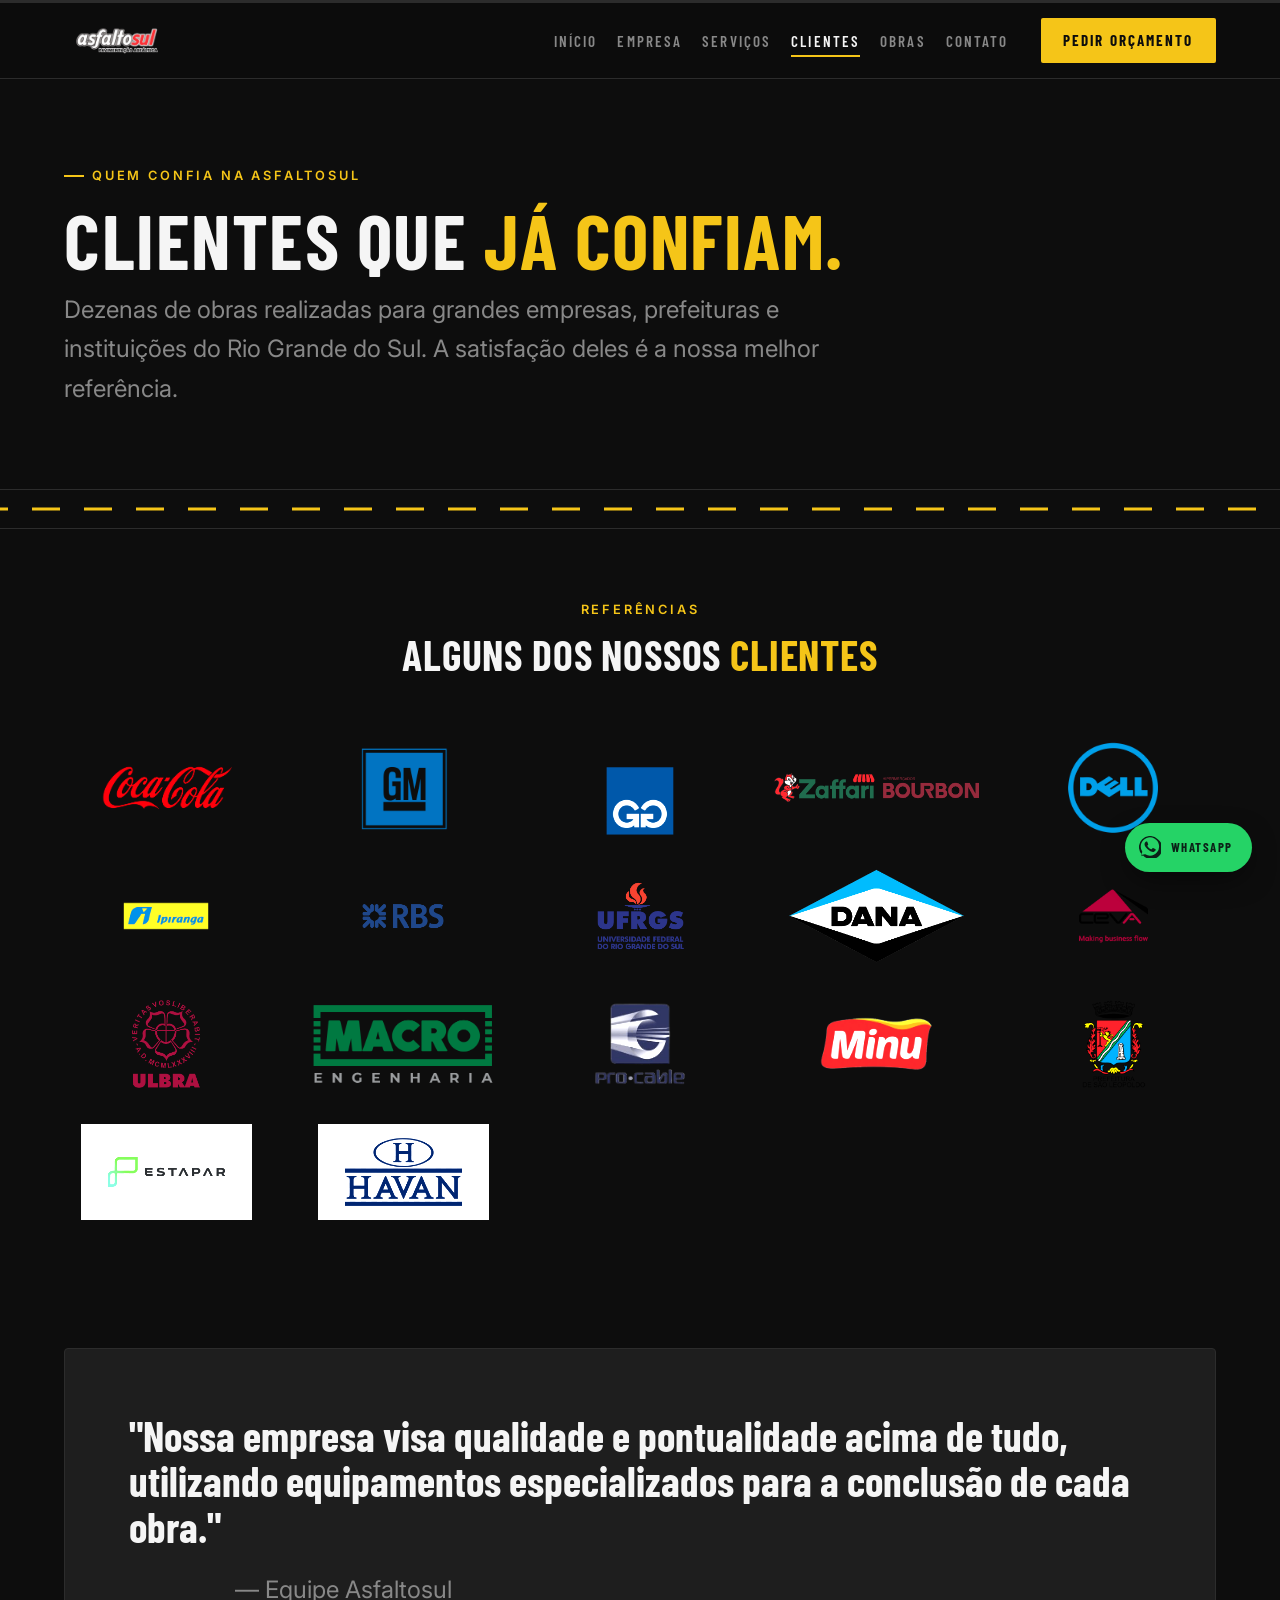
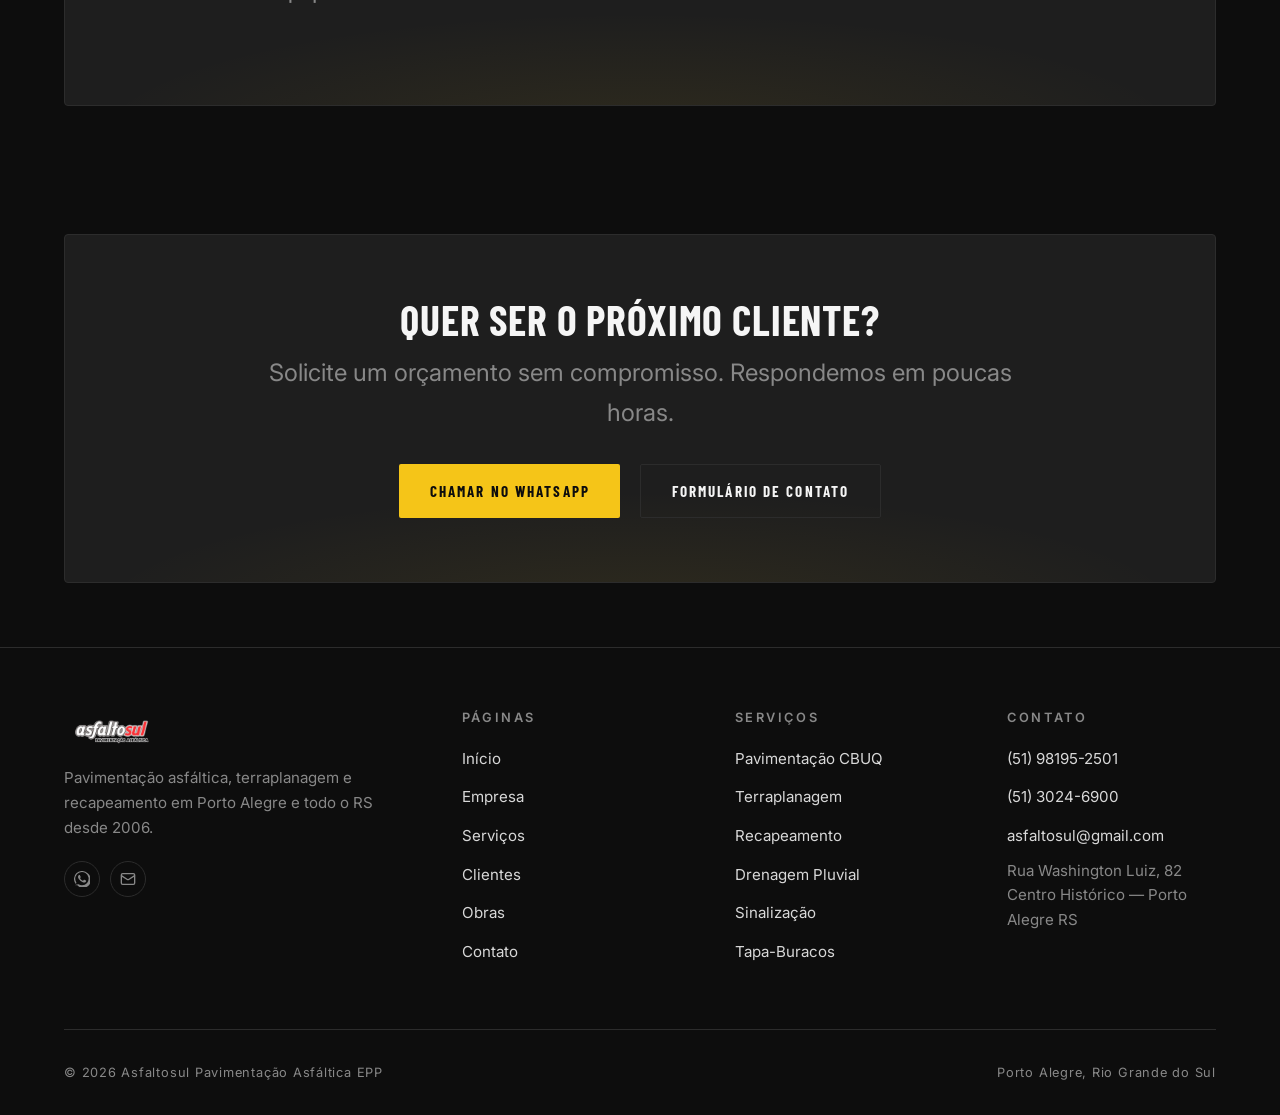
==== clientes.html @ b4f80060 "upd" ====
<!DOCTYPE html>
<html lang="pt-BR">
<head>
  <meta charset="UTF-8">
  <meta name="viewport" content="width=device-width, initial-scale=1.0">
  <meta name="description" content="Clientes da Asfaltosul: Coca-Cola, GM, Gerdau, Zaffari, Dell, UFRGS, Havan, RBS, Ipiranga e outros. Veja quem confia no nosso trabalho.">
  <title>Clientes — Asfaltosul Pavimentação Asfáltica</title>
  <link rel="icon" href="assets/img/logo.png">
  <link rel="preconnect" href="https://fonts.googleapis.com">
  <link rel="preconnect" href="https://fonts.gstatic.com" crossorigin>
  <link href="https://fonts.googleapis.com/css2?family=Barlow+Condensed:wght@600;700;800&family=Inter:wght@400;500;600&display=swap" rel="stylesheet">
  <link rel="stylesheet" href="assets/css/style.css">
</head>
<body>

<div class="progress-bar" aria-hidden="true"><div class="progress-fill"></div></div>

<header class="header">
  <div class="container">
    <a href="index.html" class="header-logo"><img src="assets/img/logo.png" alt="Asfaltosul"></a>
    <nav class="nav" id="main-nav">
      <ul class="nav-links">
        <li><a href="index.html">Início</a></li>
        <li><a href="empresa.html">Empresa</a></li>
        <li><a href="servicos.html">Serviços</a></li>
        <li><a href="clientes.html">Clientes</a></li>
        <li><a href="obras.html">Obras</a></li>
        <li><a href="contato.html">Contato</a></li>
      </ul>
      <a href="contato.html" class="btn-orcamento">Pedir orçamento</a>
    </nav>
    <button class="nav-toggle" aria-label="Abrir menu" aria-expanded="false" aria-controls="main-nav"><span></span><span></span><span></span></button>
  </div>
</header>

<main>

<section class="page-hero">
  <div class="container">
    <p class="kicker">Quem confia na Asfaltosul</p>
    <h1>Clientes que <span style="color:var(--amarelo)">já confiam.</span></h1>
    <p class="sub">Dezenas de obras realizadas para grandes empresas, prefeituras e instituições do Rio Grande do Sul. A satisfação deles é a nossa melhor referência.</p>
  </div>
</section>

<div class="road-stripe" aria-hidden="true"></div>

<section class="sec sec--sm">
  <div class="container">
    <div class="sec-head--center reveal">
      <p class="kicker" style="justify-content:center;">Referências</p>
      <h2 class="sec-titulo">Alguns dos nossos <span>clientes</span></h2>
    </div>

    <div class="clientes-grid stagger">

      <div class="cliente-card logo-hosted">
        <img src="assets/clients/coca.png" alt="Coca-Cola Femsa" loading="lazy"
             onerror="this.style.display='none'; this.nextSibling.style.display='block'">
        <span style="display:none; font-family:var(--font-titulo); font-size:var(--fs-lg); font-weight:700; color:var(--cinza);">Coca-Cola / Femsa</span>
      </div>

      <div class="cliente-card logo-hosted">
        <img src="assets/clients/gm.png" alt="General Motors" loading="lazy"
             onerror="this.style.display='none'; this.nextSibling.style.display='block'">
        <span style="display:none; font-family:var(--font-titulo); font-size:var(--fs-lg); font-weight:700; color:var(--cinza);">General Motors</span>
      </div>

      <div class="cliente-card logo-hosted">
        <img src="assets/clients/gerdau.png" alt="Gerdau" loading="lazy"
             onerror="this.style.display='none'; this.nextSibling.style.display='block'">
        <span style="display:none; font-family:var(--font-titulo); font-size:var(--fs-lg); font-weight:700; color:var(--cinza);">Gerdau</span>
      </div>

      <div class="cliente-card logo-hosted">
        <img src="assets/clients/zaffari.png" alt="Cia Zaffari" loading="lazy"
             onerror="this.style.display='none'; this.nextSibling.style.display='block'">
        <span style="display:none; font-family:var(--font-titulo); font-size:var(--fs-lg); font-weight:700; color:var(--cinza);">Cia. Zaffari</span>
      </div>

      <div class="cliente-card logo-hosted">
        <img src="assets/clients/dell.png" alt="Dell" loading="lazy"
             onerror="this.style.display='none'; this.nextSibling.style.display='block'">
        <span style="display:none; font-family:var(--font-titulo); font-size:var(--fs-lg); font-weight:700; color:var(--cinza);">Dell</span>
      </div>

      <div class="cliente-card logo-hosted">
        <img src="assets/clients/ipiranga.png" alt="Ipiranga" loading="lazy"
             onerror="this.style.display='none'; this.nextSibling.style.display='block'">
        <span style="display:none; font-family:var(--font-titulo); font-size:var(--fs-lg); font-weight:700; color:var(--cinza);">Ipiranga</span>
      </div>

      <div class="cliente-card logo-hosted">
        <img src="assets/clients/rbs.png" alt="RBS / TV Gaúcha" loading="lazy"
             onerror="this.style.display='none'; this.nextSibling.style.display='block'">
        <span style="display:none; font-family:var(--font-titulo); font-size:var(--fs-lg); font-weight:700; color:var(--cinza);">RBS / TV Gaúcha</span>
      </div>

      <div class="cliente-card logo-hosted">
        <img src="assets/clients/ufrgs.png" alt="UFRGS" loading="lazy"
             onerror="this.style.display='none'; this.nextSibling.style.display='block'">
        <span style="display:none; font-family:var(--font-titulo); font-size:var(--fs-lg); font-weight:700; color:var(--branco);">UFRGS</span>
      </div>

      <div class="cliente-card logo-hosted">
        <img src="assets/clients/dana.png" alt="Dana" loading="lazy"
             onerror="this.style.display='none'; this.nextSibling.style.display='block'">
        <span style="display:none; font-family:var(--font-titulo); font-size:var(--fs-lg); font-weight:700; color:var(--cinza);">Dana</span>
      </div>

      <div class="cliente-card logo-hosted">
        <img src="assets/clients/ceva.png" alt="Ceva GM" loading="lazy"
             onerror="this.style.display='none'; this.nextSibling.style.display='block'">
        <span style="display:none; font-family:var(--font-titulo); font-size:var(--fs-lg); font-weight:700; color:var(--cinza);">Ceva GM</span>
      </div>

      <div class="cliente-card logo-hosted">
        <img src="assets/clients/ulbra.png" alt="ULBRA" loading="lazy"
             onerror="this.style.display='none'; this.nextSibling.style.display='block'">
        <span style="display:none; font-family:var(--font-titulo); font-size:var(--fs-lg); font-weight:700; color:var(--cinza);">ULBRA</span>
      </div>

      <div class="cliente-card logo-hosted">
        <img src="assets/clients/macro.png" alt="Macro Engenharia" loading="lazy"
             onerror="this.style.display='none'; this.nextSibling.style.display='block'">
        <span style="display:none; font-family:var(--font-titulo); font-size:var(--fs-lg); font-weight:700; color:var(--cinza);">Macro Engenharia</span>
      </div>

      <div class="cliente-card logo-hosted">
        <img src="assets/clients/cable.png" alt="Procable" loading="lazy"
             onerror="this.style.display='none'; this.nextSibling.style.display='block'">
        <span style="display:none; font-family:var(--font-titulo); font-size:var(--fs-lg); font-weight:700; color:var(--cinza);">Procable</span>
      </div>

      <div class="cliente-card logo-hosted">
        <img src="assets/clients/minu.png" alt="Cia Minu" loading="lazy"
             onerror="this.style.display='none'; this.nextSibling.style.display='block'">
        <span style="display:none; font-family:var(--font-titulo); font-size:var(--fs-lg); font-weight:700; color:var(--cinza);">Cia. Minu</span>
      </div>

      <div class="cliente-card logo-hosted">
        <img src="assets/clients/sl.png" alt="Prefeitura de São Leopoldo" loading="lazy"
             onerror="this.style.display='none'; this.nextSibling.style.display='block'">
        <span style="display:none; font-family:var(--font-titulo); font-size:var(--fs-lg); font-weight:700; color:var(--cinza);">Pref. São Leopoldo</span>
      </div>

      <div class="cliente-card logo-hosted">
        <img src="assets/clients/estapar.png" alt="Estaper" loading="lazy"
             onerror="this.style.display='none'; this.nextSibling.style.display='block'">
        <span style="display:none; font-family:var(--font-titulo); font-size:var(--fs-lg); font-weight:700; color:var(--cinza);">Estaper</span>
      </div>

      <div class="cliente-card" style="border-color:rgba(245,197,24,.35);">
        <IMG src="assets/clients/havan.png" alt="Havan" loading="lazy"
             onerror="this.style.display='none'; this.nextSibling.style.display='block'">
        <span style="font-family:var(--font-titulo); font-size:var(--fs-xl); font-weight:800; color:var(--amarelo); letter-spacing:.06em;"></span>
      </div>

      <div class="cliente-card logo-hosted">
        <img src="assets/clients/nacional.png" alt="Nacional" loading="lazy"
             onerror="this.style.display='none'; this.nextSibling.style.display='block'">
        <span style="display:none; font-family:var(--font-titulo); font-size:var(--fs-lg); font-weight:700; color:var(--cinza);">Nacional</span>
      </div>

    </div>
  </div>
</section>

<section class="sec sec--sm">
  <div class="container">
    <div class="cta-banner reveal" style="text-align:left; padding:var(--gap-xl);">
      <p style="font-family:var(--font-titulo); font-size:var(--fs-xl); font-weight:700; color:var(--branco); line-height:1.1; margin-bottom:1.25rem; position:relative; z-index:1;">
        "Nossa empresa visa qualidade e pontualidade acima de tudo, utilizando equipamentos especializados para a conclusão de cada obra."
      </p>
      <p style="color:var(--cinza); position:relative; z-index:1;">— Equipe Asfaltosul</p>
    </div>
  </div>
</section>

<!-- CTA -->
<section class="sec sec--sm">
  <div class="container">
    <div class="cta-banner reveal">
      <h2>Quer ser o próximo cliente?</h2>
      <p>Solicite um orçamento sem compromisso. Respondemos em poucas horas.</p>
      <div class="btns">
        <a href="https://api.whatsapp.com/send?phone=555198195250&text=Ol%C3%A1%21+Gostaria+de+um+or%C3%A7amento." target="_blank" rel="noopener" class="btn-primary">Chamar no WhatsApp</a>
        <a href="contato.html" class="btn-ghost">Formulário de contato</a>
      </div>
    </div>
  </div>
</section>

</main>

<footer class="footer">
  <div class="container">
    <div class="footer-grid">
      <div class="footer-brand"><img src="assets/img/logo.png" alt="Asfaltosul"><p>Pavimentação asfáltica, terraplanagem e recapeamento em Porto Alegre e todo o RS desde 2006.</p><div class="footer-social"><a href="https://api.whatsapp.com/send?phone=555198195250" target="_blank" rel="noopener" aria-label="WhatsApp"><svg viewBox="0 0 24 24" fill="currentColor"><path d="M20.52 3.48A12 12 0 0 0 3.47 20.53L2 22l1.5-.5 1-.34A12 12 0 1 0 20.52 3.48zm-8.52 18a10 10 0 0 1-5.18-1.45l-.37-.22-3.84 1 1-3.73-.24-.38A10 10 0 1 1 12 21.5zm5.5-7.43c-.3-.15-1.77-.87-2.04-.97s-.47-.15-.67.15-.77.97-.94 1.17-.35.22-.65.07a8.14 8.14 0 0 1-2.39-1.47 9 9 0 0 1-1.66-2.06c-.17-.3 0-.46.13-.6s.3-.35.44-.52a2 2 0 0 0 .3-.5.55.55 0 0 0 0-.52c-.07-.15-.67-1.62-.92-2.22s-.49-.5-.67-.51h-.57a1.1 1.1 0 0 0-.8.37 3.36 3.36 0 0 0-1.05 2.5 5.84 5.84 0 0 0 1.22 3.1 13.38 13.38 0 0 0 5.13 4.52c.72.31 1.28.5 1.72.64a4.14 4.14 0 0 0 1.9.12 3.09 3.09 0 0 0 2.02-1.43 2.5 2.5 0 0 0 .17-1.43c-.07-.12-.27-.2-.57-.35z"/></svg></a><a href="mailto:asfaltosul@gmail.com" aria-label="E-mail"><svg viewBox="0 0 24 24" fill="none" stroke="currentColor" stroke-width="2"><rect x="2" y="4" width="20" height="16" rx="2"/><path d="m22 7-8.97 5.7a1.94 1.94 0 0 1-2.06 0L2 7"/></svg></a></div></div>
      <nav class="footer-col"><h4>Páginas</h4><ul><li><a href="index.html">Início</a></li><li><a href="empresa.html">Empresa</a></li><li><a href="servicos.html">Serviços</a></li><li><a href="clientes.html">Clientes</a></li><li><a href="obras.html">Obras</a></li><li><a href="contato.html">Contato</a></li></ul></nav>
      <nav class="footer-col"><h4>Serviços</h4><ul><li><a href="servicos.html">Pavimentação CBUQ</a></li><li><a href="servicos.html">Terraplanagem</a></li><li><a href="servicos.html">Recapeamento</a></li><li><a href="servicos.html">Drenagem Pluvial</a></li><li><a href="servicos.html">Sinalização</a></li><li><a href="servicos.html">Tapa-Buracos</a></li></ul></nav>
      <div class="footer-col"><h4>Contato</h4><ul><li><a href="tel:+555198195250">(51) 98195-2501</a></li><li><a href="tel:+555130246900">(51) 3024-6900</a></li><li><a href="mailto:asfaltosul@gmail.com">asfaltosul@gmail.com</a></li><li style="color:var(--cinza);font-size:var(--fs-sm);">Rua Washington Luiz, 82<br>Centro Histórico — Porto Alegre RS</li></ul></div>
    </div>
    <div class="footer-bottom"><span>© <span data-year></span> Asfaltosul Pavimentação Asfáltica EPP</span><span>Porto Alegre, Rio Grande do Sul</span></div>
  </div>
</footer>
<a class="whats-float" href="https://api.whatsapp.com/send?phone=555198195250&text=Ol%C3%A1%21+Vim+pelo+site+e+gostaria+de+um+or%C3%A7amento." target="_blank" rel="noopener" aria-label="WhatsApp"><svg viewBox="0 0 24 24" fill="currentColor"><path d="M20.52 3.48A12 12 0 0 0 3.47 20.53L2 22l1.5-.5 1-.34A12 12 0 1 0 20.52 3.48zm-8.52 18a10 10 0 0 1-5.18-1.45l-.37-.22-3.84 1 1-3.73-.24-.38A10 10 0 1 1 12 21.5zm5.5-7.43c-.3-.15-1.77-.87-2.04-.97s-.47-.15-.67.15-.77.97-.94 1.17-.35.22-.65.07a8.14 8.14 0 0 1-2.39-1.47 9 9 0 0 1-1.66-2.06c-.17-.3 0-.46.13-.6s.3-.35.44-.52a2 2 0 0 0 .3-.5.55.55 0 0 0 0-.52c-.07-.15-.67-1.62-.92-2.22s-.49-.5-.67-.51h-.57a1.1 1.1 0 0 0-.8.37 3.36 3.36 0 0 0-1.05 2.5 5.84 5.84 0 0 0 1.22 3.1 13.38 13.38 0 0 0 5.13 4.52c.72.31 1.28.5 1.72.64a4.14 4.14 0 0 0 1.9.12 3.09 3.09 0 0 0 2.02-1.43 2.5 2.5 0 0 0 .17-1.43c-.07-.12-.27-.2-.57-.35z"/></svg><span class="txt">WhatsApp</span></a>
<script src="assets/js/main.js"></script>
</body>
</html>
---- assets/css/style.css ----
/* ══════════════════════════════════════════════════════════════
   ASFALTOSUL — Folha de estilos global  v2025
   Rua Washington Luiz 82, Porto Alegre - RS
   (51) 98195-2501
   ══════════════════════════════════════════════════════════════ */

/* ── 0. Google Fonts carregadas via <link> no HTML ── */

/* ── 1. TOKENS ─────────────────────────────────────────────── */
:root{
  /* Cores */
  --preto:   #0d0d0d;
  --escuro:  #161616;
  --card:    #1e1e1e;
  --borda:   #2c2c2c;
  --cinza:   #888;
  --texto:   #d8d8d8;
  --branco:  #f5f5f5;
  --amarelo: #f5c518;
  --amarelo-dim: rgba(245,197,24,.12);
  --vermelho:#e03030;

  /* Tipografia */
  --font-titulo: 'Barlow Condensed', sans-serif;
  --font-corpo:  'Inter', sans-serif;

  /* Escala fluida */
  --fs-xs:  clamp(.72rem, .68rem + .15vw, .8rem);
  --fs-sm:  clamp(.85rem, .8rem  + .18vw, .95rem);
  --fs-md:  clamp(1rem,   .95rem + .2vw,  1.1rem);
  --fs-lg:  clamp(1.2rem, 1.1rem + .5vw,  1.5rem);
  --fs-xl:  clamp(1.8rem, 1.4rem + 1.5vw, 2.6rem);
  --fs-2xl: clamp(2.8rem, 2rem   + 3.5vw, 4.8rem);
  --fs-3xl: clamp(3.6rem, 2.5rem + 5vw,   7rem);

  /* Espaçamento */
  --gap-sm: .75rem;
  --gap:    1.25rem;
  --gap-lg: 2rem;
  --gap-xl: 4rem;
  --gap-2xl:7rem;

  /* Layout */
  --max-w: 1200px;
  --header-h: 76px;
  --radius: 4px;

  /* Animação */
  --ease: cubic-bezier(.22,.61,.36,1);
  --fast: .2s var(--ease);
  --base: .45s var(--ease);
}

/* ── 2. RESET ──────────────────────────────────────────────── */
*,*::before,*::after{ box-sizing:border-box; }
html{ scroll-behavior:smooth; scroll-padding-top:calc(var(--header-h) + 8px); }
body{
  margin:0;
  background:var(--preto);
  color:var(--texto);
  font-family:var(--font-corpo);
  font-size:var(--fs-md);
  line-height:1.65;
  -webkit-font-smoothing:antialiased;
}
img{ max-width:100%; display:block; }
a{ color:inherit; text-decoration:none; }
h1,h2,h3,h4{
  font-family:var(--font-titulo);
  font-weight:700;
  text-transform:uppercase;
  letter-spacing:.02em;
  line-height:1;
  margin:0 0 1rem;
}
p{ margin:0 0 1rem; }
ul{ margin:0; padding:0; list-style:none; }
button{ font-family:inherit; cursor:pointer; }
::selection{ background:var(--amarelo); color:var(--preto); }
a:focus-visible,button:focus-visible{ outline:2px solid var(--amarelo); outline-offset:3px; border-radius:2px; }

@media (prefers-reduced-motion:reduce){
  *{ animation-duration:.01ms !important; transition-duration:.01ms !important; }
}

/* ── 3. LAYOUT ─────────────────────────────────────────────── */
.container{ max-width:var(--max-w); margin-inline:auto; padding-inline:1.5rem; }

.sec{ padding-block: var(--gap-2xl); }
.sec--sm{ padding-block: var(--gap-xl); }

.sec-head{ margin-bottom:var(--gap-xl); }
.sec-head--center{ text-align:center; max-width:680px; margin-inline:auto; margin-bottom:var(--gap-xl); }

.kicker{
  display:inline-flex; align-items:center; gap:.5rem;
  font-family:var(--font-corpo); font-size:var(--fs-xs); font-weight:600;
  letter-spacing:.22em; text-transform:uppercase; color:var(--amarelo);
  margin-bottom:.9rem;
}
.kicker::before{ content:''; width:20px; height:2px; background:var(--amarelo); flex-shrink:0; }
.sec-head--center .kicker::before{ display:none; }

h2.sec-titulo{ font-size:var(--fs-xl); color:var(--branco); }
h2.sec-titulo span{ color:var(--amarelo); }

/* ── 4. BARRA DE PROGRESSO ─────────────────────────────────── */
.progress-bar{
  position:fixed; top:0; left:0; right:0; height:3px; z-index:2000;
  background:var(--borda);
}
.progress-fill{
  height:100%; width:0%;
  background:linear-gradient(90deg,var(--vermelho),var(--amarelo));
  transition:width .06s linear;
}

/* ── 5. HEADER ─────────────────────────────────────────────── */
.header{
  position:fixed; top:3px; left:0; right:0; height:var(--header-h);
  z-index:1000;
  background:rgba(13,13,13,.88);
  backdrop-filter:blur(12px) saturate(150%);
  border-bottom:1px solid var(--borda);
  display:flex; align-items:center;
}
.header .container{
  display:flex; align-items:center;
  justify-content:space-between; width:100%;
}
.header-logo img{ height:42px; width:auto; display:block; }

.nav{ display:flex; align-items:center; gap:var(--gap-lg); }
.nav-links{ display:flex; gap:var(--gap); }
.nav-links a{
  font-family:var(--font-titulo); font-size:var(--fs-sm); font-weight:600;
  letter-spacing:.14em; text-transform:uppercase; color:var(--cinza);
  padding:.3rem 0; position:relative;
  transition:color var(--fast);
}
.nav-links a::after{
  content:''; position:absolute; bottom:-2px; left:0;
  width:0; height:2px; background:var(--amarelo);
  transition:width var(--fast);
}
.nav-links a:hover,
.nav-links a.ativo{ color:var(--branco); }
.nav-links a:hover::after,
.nav-links a.ativo::after{ width:100%; }

/* CTA header */
.btn-orcamento{
  display:inline-flex; align-items:center; gap:.5rem;
  padding:.65rem 1.4rem;
  background:var(--amarelo); color:var(--preto);
  font-family:var(--font-titulo); font-weight:700;
  font-size:var(--fs-sm); letter-spacing:.14em; text-transform:uppercase;
  border:none; border-radius:2px;
  transition:background var(--fast), transform var(--fast);
}
.btn-orcamento:hover{ background:#ffd740; transform:translateY(-1px); }
.btn-orcamento:active{ transform:translateY(0); }

/* Mobile toggle */
.nav-toggle{
  display:none; flex-direction:column; gap:5px;
  justify-content:center; align-items:center;
  width:40px; height:40px;
  background:transparent; border:1px solid var(--borda); border-radius:var(--radius);
}
.nav-toggle span{
  display:block; width:18px; height:2px; background:var(--branco);
  transition:transform .3s var(--ease), opacity .3s var(--ease);
}
.nav-toggle[aria-expanded="true"] span:nth-child(1){ transform:translateY(7px) rotate(45deg); }
.nav-toggle[aria-expanded="true"] span:nth-child(2){ opacity:0; }
.nav-toggle[aria-expanded="true"] span:nth-child(3){ transform:translateY(-7px) rotate(-45deg); }

/* ── 6. FAIXA DE PISTA (elemento assinatura) ───────────────── */
/* Linha tracejada amarela que "viaja" horizontalmente —
   implementada em CSS puro, zero JS, zero performance cost. */
.road-stripe{
  position:relative; width:100%; height:40px; overflow:hidden;
  /* A "estrada": duas linhas de borda escura + tracejado central */
  background:
    linear-gradient(var(--borda) 0 1px, transparent 1px) top/100% 1px no-repeat,
    linear-gradient(var(--borda) 0 1px, transparent 1px) bottom/100% 1px no-repeat;
}
.road-stripe::before{
  content:'';
  position:absolute;
  top:50%; left:-30%;
  transform:translateY(-50%);
  width:160%;
  height:3px;
  /* dashes amarelas */
  background:repeating-linear-gradient(
    90deg,
    var(--amarelo)   0   28px,
    transparent 28px    52px
  );
  animation: drive 3s linear infinite;
}
@keyframes drive{ to{ transform:translateY(-50%) translateX(82px); } }

/* ── 7. HERO ───────────────────────────────────────────────── */
.hero{
  padding-top:calc(var(--header-h) + 60px);
  padding-bottom:var(--gap-2xl);
  position:relative; overflow:hidden;
}
.hero::before{
  /* gradiente de fundo, sem imagem, sem peso */
  content:'';
  position:absolute; inset:0;
  background:
    radial-gradient(ellipse 80% 60% at 50% 120%, rgba(245,197,24,.07), transparent 60%),
    radial-gradient(ellipse 60% 40% at 80% -10%, rgba(224,48,48,.06), transparent 50%);
  pointer-events:none;
}
.hero-inner{
  position:relative; z-index:1;
  max-width:860px;
}
.hero-badge{
  display:inline-flex; align-items:center; gap:.5rem;
  padding:.4rem .85rem; margin-bottom:1.5rem;
  background:var(--amarelo-dim); border:1px solid rgba(245,197,24,.25); border-radius:99px;
  font-size:var(--fs-xs); font-weight:600; letter-spacing:.18em; text-transform:uppercase;
  color:var(--amarelo);
}
.hero-badge .dot{
  width:7px; height:7px; border-radius:50%;
  background:var(--amarelo);
  box-shadow:0 0 0 4px rgba(245,197,24,.2);
}
.hero h1{
  font-size:var(--fs-3xl);
  color:var(--branco);
  margin-bottom:1.5rem;
  line-height:.95;
}
.hero h1 em{ color:var(--amarelo); font-style:normal; }
.hero-sub{
  font-size:var(--fs-lg); color:var(--cinza);
  max-width:60ch; margin-bottom:2.5rem;
  line-height:1.55;
}
.hero-ctas{ display:flex; flex-wrap:wrap; gap:var(--gap); }

.btn-primary{
  display:inline-flex; align-items:center; gap:.5rem;
  padding:.85rem 1.9rem;
  background:var(--amarelo); color:var(--preto);
  font-family:var(--font-titulo); font-weight:700;
  font-size:var(--fs-sm); letter-spacing:.14em; text-transform:uppercase;
  border:none; border-radius:2px;
  transition:background var(--fast), transform var(--fast);
}
.btn-primary:hover{ background:#ffd740; transform:translateY(-2px); }
.btn-primary:active{ transform:translateY(0); }

.btn-ghost{
  display:inline-flex; align-items:center; gap:.5rem;
  padding:.85rem 1.9rem;
  background:transparent; color:var(--branco);
  font-family:var(--font-titulo); font-weight:700;
  font-size:var(--fs-sm); letter-spacing:.14em; text-transform:uppercase;
  border:1px solid var(--borda); border-radius:2px;
  transition:border-color var(--fast), color var(--fast), transform var(--fast);
}
.btn-ghost:hover{ border-color:var(--amarelo); color:var(--amarelo); transform:translateY(-2px); }

/* Hero stats row */
.hero-stats{
  display:flex; flex-wrap:wrap;
  gap:0;
  margin-top:var(--gap-xl);
  border:1px solid var(--borda); border-radius:var(--radius);
  overflow:hidden;
}
.hero-stat{
  flex:1; min-width:140px;
  padding:1.4rem 1.5rem;
  background:var(--card);
  border-right:1px solid var(--borda);
  text-align:center;
}
.hero-stat:last-child{ border-right:none; }
.hero-stat-num{
  font-family:var(--font-titulo); font-size:var(--fs-xl); font-weight:800;
  color:var(--amarelo); line-height:1; margin-bottom:.4rem;
}
.hero-stat-label{
  font-size:var(--fs-xs); letter-spacing:.14em; text-transform:uppercase; color:var(--cinza);
}

/* ── 8. CARDS GENÉRICOS ────────────────────────────────────── */
.card{
  background:var(--card);
  border:1px solid var(--borda);
  border-radius:var(--radius);
  padding:1.75rem 1.5rem;
  transition:border-color var(--fast), transform var(--fast);
}
.card:hover{ border-color:rgba(245,197,24,.35); transform:translateY(-4px); }

.card-icon{
  width:48px; height:48px;
  display:flex; align-items:center; justify-content:center;
  background:var(--amarelo-dim); border-radius:var(--radius);
  color:var(--amarelo); margin-bottom:1.1rem;
}
.card-icon svg{ width:24px; height:24px; }

.card h3{ font-size:var(--fs-md); color:var(--branco); margin-bottom:.5rem; }
.card p{ font-size:var(--fs-sm); color:var(--cinza); margin:0; }

/* Grid utilitária */
.grid{ display:grid; gap:var(--gap); }
.g2{ grid-template-columns:repeat(2,1fr); }
.g3{ grid-template-columns:repeat(3,1fr); }
.g4{ grid-template-columns:repeat(4,1fr); }

/* ── 9. SPLIT (dois colunas) ────────────────────────────────── */
.split{ display:grid; grid-template-columns:1fr 1fr; gap:var(--gap-2xl); align-items:center; }
.split.inv .split-media{ order:2; }

.split-media{
  aspect-ratio:4/3; border-radius:var(--radius); overflow:hidden;
  border:1px solid var(--borda);
}

/* Placeholder de mídia — troque por <img> ou <video> */
.media-ph{
  width:100%; height:100%;
  display:flex; align-items:center; justify-content:center;
  flex-direction:column; gap:.75rem;
  background:repeating-linear-gradient(
    135deg,
    var(--card) 0 12px,
    var(--borda) 12px 24px
  );
  color:var(--cinza);
  font-size:var(--fs-xs); letter-spacing:.14em; text-transform:uppercase;
  text-align:center; padding:1rem;
}
.media-ph svg{ width:32px; height:32px; opacity:.4; }

/* ── 10. NÚMEROS / ESTATÍSTICAS ─────────────────────────────── */
.stats-row{
  display:grid; grid-template-columns:repeat(4,1fr);
  border:1px solid var(--borda); border-radius:var(--radius); overflow:hidden;
}
.stat-item{
  padding:2rem 1.25rem; text-align:center;
  background:var(--card); border-right:1px solid var(--borda);
}
.stat-item:last-child{ border-right:none; }
.stat-num{
  font-family:var(--font-titulo); font-size:var(--fs-2xl); font-weight:800;
  color:var(--amarelo); line-height:1;
}
.stat-label{ font-size:var(--fs-xs); letter-spacing:.14em; text-transform:uppercase; color:var(--cinza); margin-top:.5rem; }

/* ── 11. FAIXA DE CLIENTES (ticker) ─────────────────────────── */
.ticker-wrap{ overflow:hidden; border-top:1px solid var(--borda); border-bottom:1px solid var(--borda); padding:1.5rem 0; }
.ticker{
  display:flex; gap:4rem;
  width:max-content;
  animation:ticker 28s linear infinite;
}
.ticker:hover{ animation-play-state:paused; }
@keyframes ticker{ to{ transform:translateX(-50%); } }

.ticker-item{
  font-family:var(--font-titulo); font-size:var(--fs-lg); font-weight:700;
  letter-spacing:.06em; text-transform:uppercase; white-space:nowrap;
  color:var(--cinza);
  transition:color var(--fast);
}
.ticker-item:hover{ color:var(--branco); }
.ticker-item.destaque{ color:var(--amarelo); }

/* ── 12. GRID DE OBRAS ─────────────────────────────────────── */
.obras-grid{
  display:grid;
  grid-template-columns:repeat(3,1fr);
  gap:var(--gap);
}
.obra-card{
  border:1px solid var(--borda); border-radius:var(--radius);
  overflow:hidden; background:var(--card);
  transition:border-color var(--fast), transform var(--fast);
}
.obra-card:hover{ border-color:rgba(245,197,24,.35); transform:translateY(-4px); }

.obra-media{
  aspect-ratio:4/3;
  position:relative; overflow:hidden;
}
.obra-media img,
.obra-media iframe,
.obra-media video{
  width:100%; height:100%; display:block;
}
.obra-media img,
.obra-media video{
  object-fit:cover;
}
.obra-media iframe{
  border:none;
}
.obra-media img{
  transition:transform .6s var(--ease);
}
.obra-card:hover .obra-media img{ transform:scale(1.04); }

.obra-body{ padding:1.2rem 1.25rem 1.5rem; }
.obra-tag{
  font-size:var(--fs-xs); letter-spacing:.14em; text-transform:uppercase;
  color:var(--amarelo); margin-bottom:.4rem;
}
.obra-body h3{ font-size:var(--fs-md); color:var(--branco); margin-bottom:.3rem; }
.obra-body p{ font-size:var(--fs-sm); color:var(--cinza); margin:0; }

/* ── 13. HERO INTERNO (páginas internas) ───────────────────── */
.page-hero{
  padding-top:calc(var(--header-h) + 80px);
  padding-bottom:var(--gap-xl);
}
.page-hero h1{ font-size:var(--fs-2xl); color:var(--branco); margin-bottom:.75rem; }
.page-hero .sub{ font-size:var(--fs-lg); color:var(--cinza); max-width:56ch; }

/* ── 14. FORMULÁRIO ────────────────────────────────────────── */
.form-grid{ display:grid; grid-template-columns:1fr 1fr; gap:var(--gap); }
.form-grid .full{ grid-column:1/-1; }

.field{ display:flex; flex-direction:column; gap:.45rem; }
.field label{
  font-size:var(--fs-xs); font-weight:600;
  letter-spacing:.14em; text-transform:uppercase; color:var(--cinza);
}
.field input,
.field select,
.field textarea{
  padding:.85rem 1rem;
  background:var(--card); border:1px solid var(--borda); border-radius:2px;
  color:var(--branco); font-family:var(--font-corpo); font-size:var(--fs-sm);
  transition:border-color var(--fast);
}
.field input::placeholder,
.field textarea::placeholder{ color:var(--borda); }
.field input:focus,
.field select:focus,
.field textarea:focus{ border-color:var(--amarelo); outline:none; }
.field select{ appearance:none; cursor:pointer; }
.field textarea{ resize:vertical; min-height:130px; }

.form-msg{
  padding:.85rem 1rem; border-radius:2px;
  font-size:var(--fs-sm); display:none;
}
.form-msg.ok{ display:block; border:1px solid #4caf6c; color:#4caf6c; }
.form-msg.err{ display:block; border:1px solid var(--vermelho); color:var(--vermelho); }

/* ── 15. CONTATO CARDS ─────────────────────────────────────── */
.contato-grid{ display:grid; grid-template-columns:1.2fr .8fr; gap:var(--gap-2xl); align-items:start; }

.contato-info{ display:flex; flex-direction:column; gap:1.5rem; }
.contato-item{
  display:flex; gap:1rem; align-items:flex-start;
  padding:1.4rem; background:var(--card);
  border:1px solid var(--borda); border-radius:var(--radius);
}
.contato-item-icon{
  width:44px; height:44px; flex-shrink:0;
  display:flex; align-items:center; justify-content:center;
  background:var(--amarelo-dim); border-radius:var(--radius);
  color:var(--amarelo);
}
.contato-item-icon svg{ width:22px; height:22px; }
.contato-item-texto h4{ font-size:var(--fs-xs); letter-spacing:.14em; text-transform:uppercase; color:var(--cinza); margin-bottom:.3rem; }
.contato-item-texto p{ font-size:var(--fs-md); color:var(--branco); margin:0; }
.contato-item-texto a{ color:var(--amarelo); }

.map-wrap{
  aspect-ratio:4/3; border-radius:var(--radius); overflow:hidden;
  border:1px solid var(--borda);
}
.map-wrap iframe{ width:100%; height:100%; border:0; display:block; }

/* ── 16. CLIENTES GRID ─────────────────────────────────────── */
.clientes-grid{
  display:grid;
  grid-template-columns:repeat(auto-fit,minmax(170px,1fr));
  gap:2rem;
  justify-items:center;
  align-items:center;
}
.cliente-card{
  display:flex;
  align-items:center;
  justify-content:center;
  padding:0;
  background:transparent;
  border:none;
  border-radius:0;
  font-family:var(--font-titulo);
  font-size:var(--fs-lg);
  font-weight:700;
  letter-spacing:0;
  text-transform:none;
  color:inherit;
  text-align:center;
  transition:transform var(--fast);
  min-height:auto;
}
.cliente-card:hover{ transform:translateY(-2px); }
.cliente-card img{ max-height:96px; width:auto; filter:grayscale(0) brightness(1.2); transition:filter var(--fast), transform var(--fast); }
.cliente-card:hover img{ filter:grayscale(0) brightness(1); transform:scale(1.03); }
.cliente-card.logo-hosted{ padding:0; background:transparent; }

/* ── 17. CTA BANNER ────────────────────────────────────────── */
.cta-banner{
  position:relative; overflow:hidden;
  padding:var(--gap-xl) var(--gap);
  background:var(--card); border:1px solid var(--borda); border-radius:var(--radius);
  text-align:center;
}
.cta-banner::before{
  content:'';
  position:absolute; inset:0;
  background:radial-gradient(ellipse 80% 60% at 50% 110%, rgba(245,197,24,.08), transparent 60%);
  pointer-events:none;
}
.cta-banner h2{ font-size:var(--fs-xl); color:var(--branco); margin-bottom:.75rem; position:relative; z-index:1; }
.cta-banner p{ color:var(--cinza); font-size:var(--fs-lg); max-width:54ch; margin-inline:auto; margin-bottom:var(--gap-lg); position:relative; z-index:1; }
.cta-banner .btns{ display:flex; gap:var(--gap); justify-content:center; flex-wrap:wrap; position:relative; z-index:1; }

/* ── 18. FOOTER ────────────────────────────────────────────── */
.footer{
  border-top:1px solid var(--borda);
  padding-block:var(--gap-xl) var(--gap-lg);
}
.footer-grid{
  display:grid; grid-template-columns:1.6fr 1fr 1fr 1fr;
  gap:var(--gap-xl);
  margin-bottom:var(--gap-xl);
}
.footer-brand img{ height:38px; margin-bottom:1rem; }
.footer-brand p{ font-size:var(--fs-sm); color:var(--cinza); max-width:32ch; }
.footer-social{ display:flex; gap:.6rem; margin-top:1.25rem; }
.footer-social a{
  width:36px; height:36px;
  display:flex; align-items:center; justify-content:center;
  border:1px solid var(--borda); border-radius:50%; color:var(--cinza);
  transition:border-color var(--fast), color var(--fast);
}
.footer-social a:hover{ border-color:var(--amarelo); color:var(--amarelo); }
.footer-social svg{ width:16px; height:16px; }

.footer-col h4{
  font-family:var(--font-corpo); font-size:var(--fs-xs); font-weight:600;
  letter-spacing:.2em; text-transform:uppercase; color:var(--cinza);
  margin-bottom:1.1rem;
}
.footer-col ul{ display:flex; flex-direction:column; gap:.6rem; }
.footer-col a{ font-size:var(--fs-sm); color:var(--texto); transition:color var(--fast); }
.footer-col a:hover{ color:var(--amarelo); }

.footer-bottom{
  display:flex; justify-content:space-between; align-items:center; flex-wrap:wrap; gap:1rem;
  padding-top:var(--gap-lg); border-top:1px solid var(--borda);
  font-size:var(--fs-xs); color:var(--cinza); letter-spacing:.06em;
}

/* ── 19. WHATSAPP FLUTUANTE ─────────────────────────────────── */
.whats-float{
  position:fixed; bottom:1.75rem; right:1.75rem; z-index:1100;
  display:flex; align-items:center; gap:.6rem;
  padding:.85rem 1.2rem .85rem .85rem;
  background:#25d366; color:#0b2117;
  border-radius:99px;
  font-family:var(--font-titulo); font-weight:700;
  font-size:var(--fs-xs); letter-spacing:.12em; text-transform:uppercase;
  box-shadow:0 10px 30px -8px rgba(0,0,0,.7);
  transition:transform var(--fast), box-shadow var(--fast);
}
.whats-float:hover{ transform:translateY(-3px); box-shadow:0 14px 36px -8px rgba(0,0,0,.8); }
.whats-float svg{ width:22px; height:22px; flex-shrink:0; }
.whats-float .txt{ display:inline; }

/* ── 20. ANIMAÇÕES DE ENTRADA ───────────────────────────────── */
.reveal{
  opacity:0; transform:translateY(24px);
  transition:opacity .7s var(--ease), transform .7s var(--ease);
}
.reveal.vis{ opacity:1; transform:translateY(0); }

.stagger.vis > *:nth-child(1){ transition-delay:.04s; }
.stagger.vis > *:nth-child(2){ transition-delay:.1s; }
.stagger.vis > *:nth-child(3){ transition-delay:.16s; }
.stagger.vis > *:nth-child(4){ transition-delay:.22s; }
.stagger.vis > *:nth-child(5){ transition-delay:.28s; }
.stagger.vis > *:nth-child(6){ transition-delay:.34s; }
.stagger > *{
  opacity:0; transform:translateY(24px);
  transition:opacity .6s var(--ease), transform .6s var(--ease);
}
.stagger.vis > *{ opacity:1; transform:translateY(0); }

/* ── 21. RESPONSIVO ─────────────────────────────────────────── */
@media(max-width:1060px){
  .footer-grid{ grid-template-columns:1fr 1fr; }
  .footer-brand{ grid-column:1/-1; }
  .clientes-grid{ grid-template-columns:repeat(3,1fr); }
  .stats-row{ grid-template-columns:repeat(2,1fr); }
  .stat-item:nth-child(2){ border-right:none; }
  .stat-item:nth-child(1),
  .stat-item:nth-child(2){ border-bottom:1px solid var(--borda); }
  .obras-grid{ grid-template-columns:1fr 1fr; }
  .g3{ grid-template-columns:1fr 1fr; }
  .g4{ grid-template-columns:1fr 1fr; }
}

@media(max-width:780px){
  :root{ --header-h:68px; }
  .nav-toggle{ display:flex; }
  .nav{
    position:fixed; inset:71px var(--gap) auto;
    flex-direction:column; align-items:stretch;
    padding:1.25rem; gap:1.5rem;
    background:var(--escuro); border:1px solid var(--borda); border-radius:var(--radius);
    opacity:0; visibility:hidden; transform:translateY(-8px);
    transition:opacity var(--fast), transform var(--fast), visibility var(--fast);
  }
  .nav.open{ opacity:1; visibility:visible; transform:translateY(0); }
  .nav-links{ flex-direction:column; gap:var(--gap-sm); }
  .nav-links a{ font-size:var(--fs-md); }
  .btn-orcamento{ width:100%; justify-content:center; }

  .split{ grid-template-columns:1fr; }
  .split.inv .split-media{ order:0; }
  .contato-grid{ grid-template-columns:1fr; }
  .form-grid{ grid-template-columns:1fr; }
  .obras-grid{ grid-template-columns:1fr; }
  .clientes-grid{ grid-template-columns:1fr 1fr; }
  .hero-stats{ grid-template-columns:1fr 1fr; }
  .g2,.g3,.g4{ grid-template-columns:1fr; }
  .footer-grid{ grid-template-columns:1fr; }
}

@media(max-width:480px){
  .clientes-grid{ grid-template-columns:1fr; }
  .whats-float .txt{ display:none; }
  .whats-float{ padding:.9rem; }
}
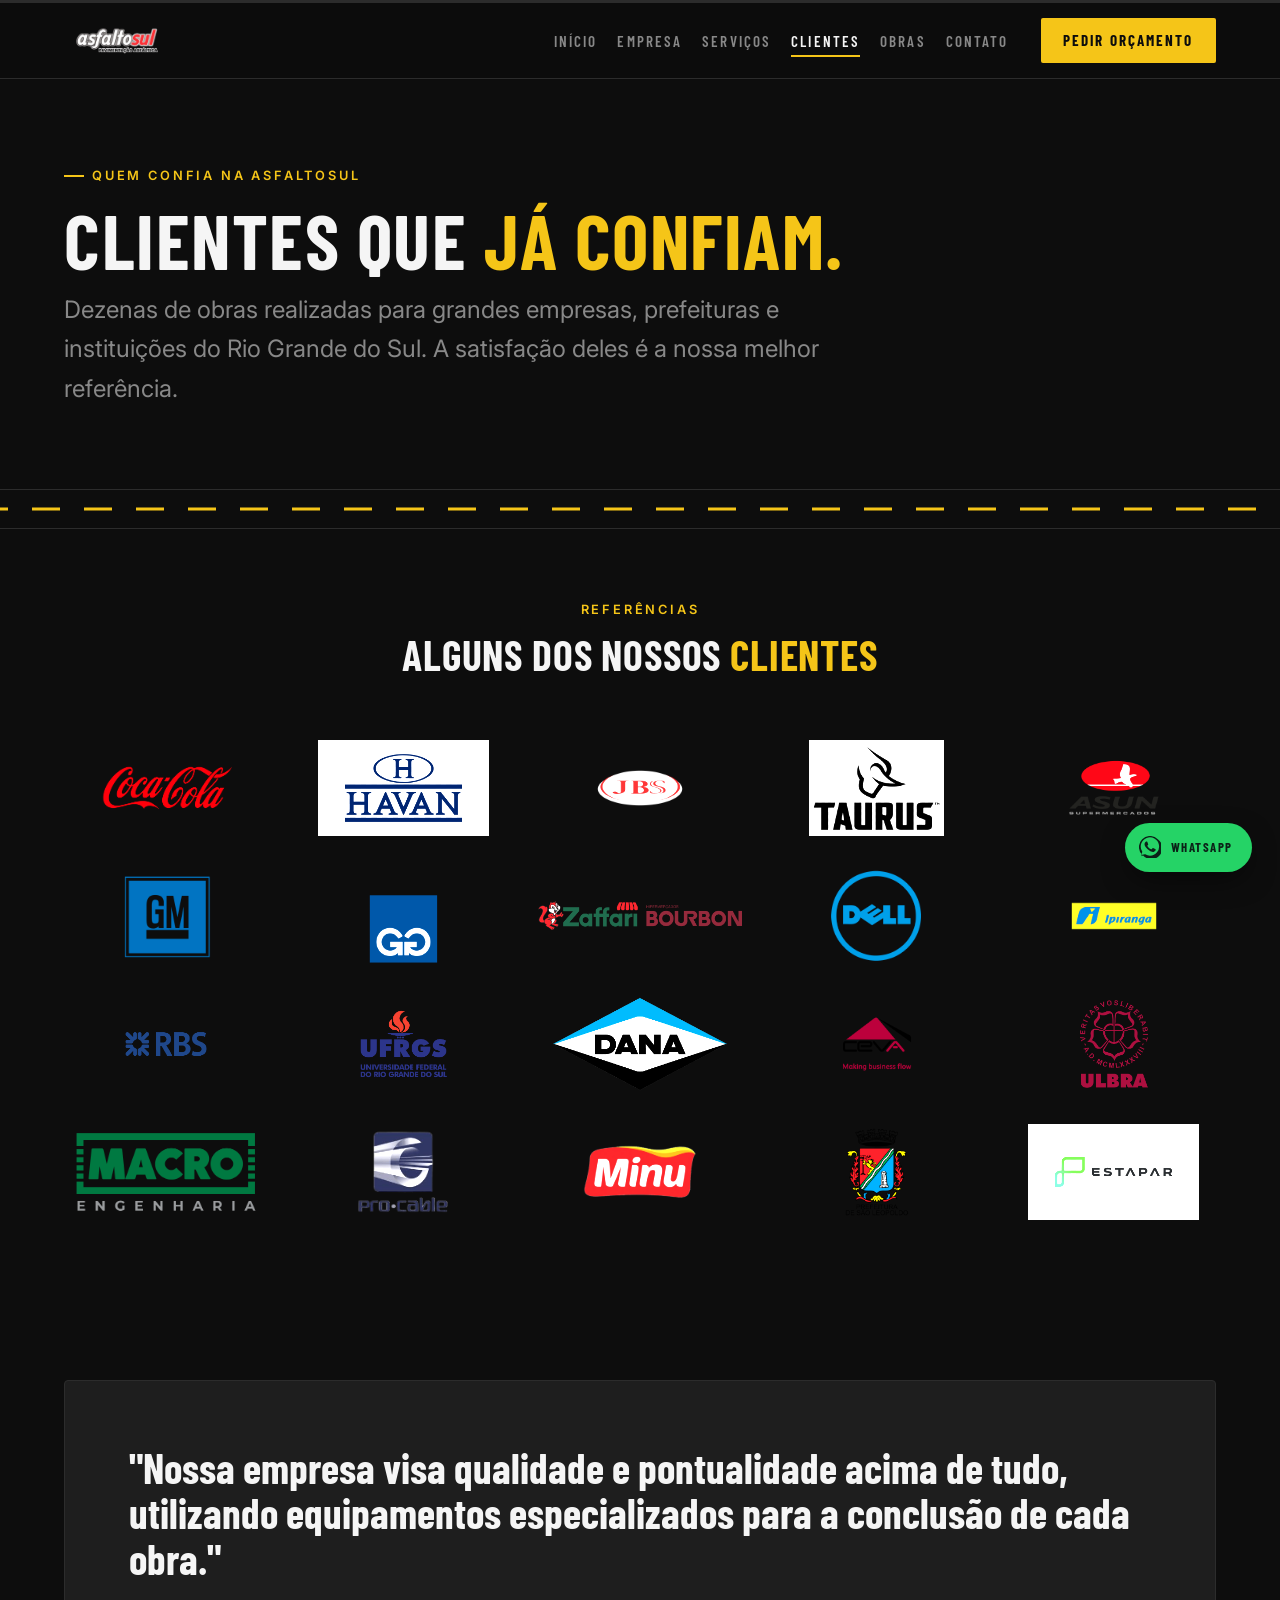
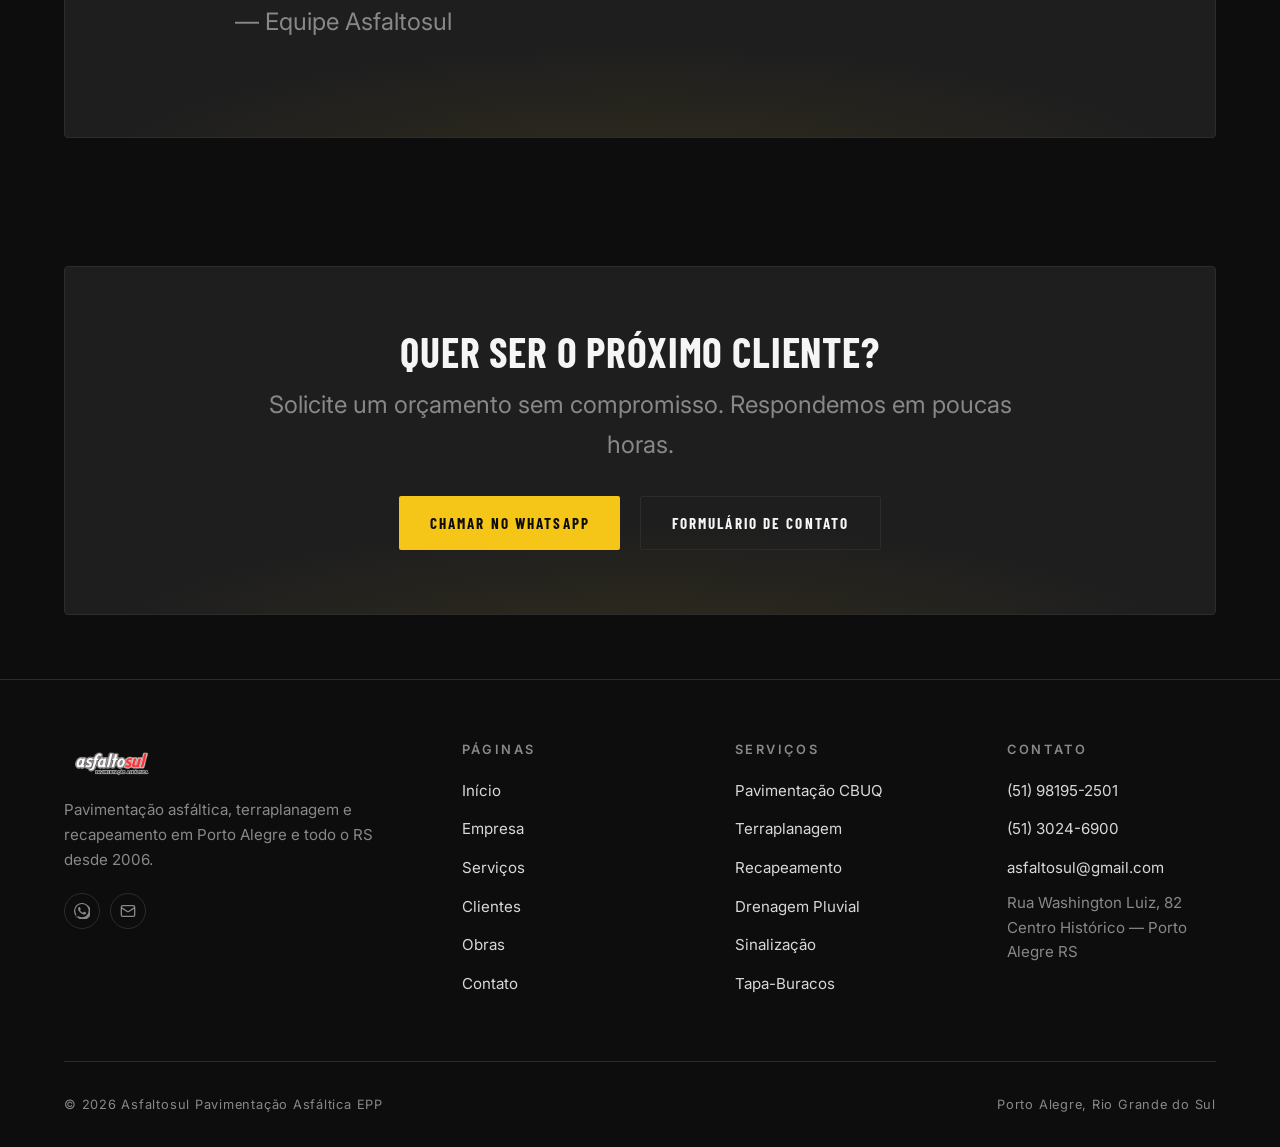
==== commit c93b9189: "upd" ====
--- a/clientes.html
+++ b/clientes.html
@@ -60,100 +60,118 @@
         <span style="display:none; font-family:var(--font-titulo); font-size:var(--fs-lg); font-weight:700; color:var(--cinza);">Coca-Cola / Femsa</span>
       </div>
 
-      <div class="cliente-card logo-hosted">
-        <img src="assets/clients/gm.png" alt="General Motors" loading="lazy"
-             onerror="this.style.display='none'; this.nextSibling.style.display='block'">
-        <span style="display:none; font-family:var(--font-titulo); font-size:var(--fs-lg); font-weight:700; color:var(--cinza);">General Motors</span>
-      </div>
-
-      <div class="cliente-card logo-hosted">
-        <img src="assets/clients/gerdau.png" alt="Gerdau" loading="lazy"
-             onerror="this.style.display='none'; this.nextSibling.style.display='block'">
-        <span style="display:none; font-family:var(--font-titulo); font-size:var(--fs-lg); font-weight:700; color:var(--cinza);">Gerdau</span>
-      </div>
-
-      <div class="cliente-card logo-hosted">
-        <img src="assets/clients/zaffari.png" alt="Cia Zaffari" loading="lazy"
-             onerror="this.style.display='none'; this.nextSibling.style.display='block'">
-        <span style="display:none; font-family:var(--font-titulo); font-size:var(--fs-lg); font-weight:700; color:var(--cinza);">Cia. Zaffari</span>
-      </div>
-
-      <div class="cliente-card logo-hosted">
-        <img src="assets/clients/dell.png" alt="Dell" loading="lazy"
-             onerror="this.style.display='none'; this.nextSibling.style.display='block'">
-        <span style="display:none; font-family:var(--font-titulo); font-size:var(--fs-lg); font-weight:700; color:var(--cinza);">Dell</span>
-      </div>
-
-      <div class="cliente-card logo-hosted">
-        <img src="assets/clients/ipiranga.png" alt="Ipiranga" loading="lazy"
-             onerror="this.style.display='none'; this.nextSibling.style.display='block'">
-        <span style="display:none; font-family:var(--font-titulo); font-size:var(--fs-lg); font-weight:700; color:var(--cinza);">Ipiranga</span>
-      </div>
-
-      <div class="cliente-card logo-hosted">
-        <img src="assets/clients/rbs.png" alt="RBS / TV Gaúcha" loading="lazy"
-             onerror="this.style.display='none'; this.nextSibling.style.display='block'">
-        <span style="display:none; font-family:var(--font-titulo); font-size:var(--fs-lg); font-weight:700; color:var(--cinza);">RBS / TV Gaúcha</span>
-      </div>
-
-      <div class="cliente-card logo-hosted">
-        <img src="assets/clients/ufrgs.png" alt="UFRGS" loading="lazy"
-             onerror="this.style.display='none'; this.nextSibling.style.display='block'">
-        <span style="display:none; font-family:var(--font-titulo); font-size:var(--fs-lg); font-weight:700; color:var(--branco);">UFRGS</span>
-      </div>
-
-      <div class="cliente-card logo-hosted">
-        <img src="assets/clients/dana.png" alt="Dana" loading="lazy"
-             onerror="this.style.display='none'; this.nextSibling.style.display='block'">
-        <span style="display:none; font-family:var(--font-titulo); font-size:var(--fs-lg); font-weight:700; color:var(--cinza);">Dana</span>
-      </div>
-
-      <div class="cliente-card logo-hosted">
-        <img src="assets/clients/ceva.png" alt="Ceva GM" loading="lazy"
-             onerror="this.style.display='none'; this.nextSibling.style.display='block'">
-        <span style="display:none; font-family:var(--font-titulo); font-size:var(--fs-lg); font-weight:700; color:var(--cinza);">Ceva GM</span>
-      </div>
-
-      <div class="cliente-card logo-hosted">
-        <img src="assets/clients/ulbra.png" alt="ULBRA" loading="lazy"
-             onerror="this.style.display='none'; this.nextSibling.style.display='block'">
-        <span style="display:none; font-family:var(--font-titulo); font-size:var(--fs-lg); font-weight:700; color:var(--cinza);">ULBRA</span>
-      </div>
-
-      <div class="cliente-card logo-hosted">
-        <img src="assets/clients/macro.png" alt="Macro Engenharia" loading="lazy"
-             onerror="this.style.display='none'; this.nextSibling.style.display='block'">
-        <span style="display:none; font-family:var(--font-titulo); font-size:var(--fs-lg); font-weight:700; color:var(--cinza);">Macro Engenharia</span>
-      </div>
-
-      <div class="cliente-card logo-hosted">
-        <img src="assets/clients/cable.png" alt="Procable" loading="lazy"
-             onerror="this.style.display='none'; this.nextSibling.style.display='block'">
-        <span style="display:none; font-family:var(--font-titulo); font-size:var(--fs-lg); font-weight:700; color:var(--cinza);">Procable</span>
-      </div>
-
-      <div class="cliente-card logo-hosted">
-        <img src="assets/clients/minu.png" alt="Cia Minu" loading="lazy"
-             onerror="this.style.display='none'; this.nextSibling.style.display='block'">
-        <span style="display:none; font-family:var(--font-titulo); font-size:var(--fs-lg); font-weight:700; color:var(--cinza);">Cia. Minu</span>
-      </div>
-
-      <div class="cliente-card logo-hosted">
-        <img src="assets/clients/sl.png" alt="Prefeitura de São Leopoldo" loading="lazy"
-             onerror="this.style.display='none'; this.nextSibling.style.display='block'">
-        <span style="display:none; font-family:var(--font-titulo); font-size:var(--fs-lg); font-weight:700; color:var(--cinza);">Pref. São Leopoldo</span>
-      </div>
-
-      <div class="cliente-card logo-hosted">
-        <img src="assets/clients/estapar.png" alt="Estaper" loading="lazy"
-             onerror="this.style.display='none'; this.nextSibling.style.display='block'">
-        <span style="display:none; font-family:var(--font-titulo); font-size:var(--fs-lg); font-weight:700; color:var(--cinza);">Estaper</span>
-      </div>
-
       <div class="cliente-card" style="border-color:rgba(245,197,24,.35);">
         <IMG src="assets/clients/havan.png" alt="Havan" loading="lazy"
              onerror="this.style.display='none'; this.nextSibling.style.display='block'">
         <span style="font-family:var(--font-titulo); font-size:var(--fs-xl); font-weight:800; color:var(--amarelo); letter-spacing:.06em;"></span>
+      </div>
+
+      <div class="cliente-card logo-hosted">
+        <img src="assets/clients/jbs.png" alt="JBS" loading="lazy"
+             onerror="this.style.display='none'; this.nextSibling.style.display='block'">
+        <span style="display:none; font-family:var(--font-titulo); font-size:var(--fs-lg); font-weight:700; color:var(--cinza);">JBS</span>
+      </div>
+
+      <div class="cliente-card logo-hosted">
+        <img src="assets/clients/taurus.png" alt="Taurus" loading="lazy"
+             onerror="this.style.display='none'; this.nextSibling.style.display='block'">
+        <span style="display:none; font-family:var(--font-titulo); font-size:var(--fs-lg); font-weight:700; color:var(--cinza);">Taurus</span>
+      </div>
+
+      <div class="cliente-card logo-hosted">
+        <img src="assets/clients/asun.png" alt="Asun" loading="lazy"
+             onerror="this.style.display='none'; this.nextSibling.style.display='block'">
+        <span style="display:none; font-family:var(--font-titulo); font-size:var(--fs-lg); font-weight:700; color:var(--cinza);">Asun</span>
+      </div>
+
+      <div class="cliente-card logo-hosted">
+        <img src="assets/clients/gm.png" alt="General Motors" loading="lazy"
+             onerror="this.style.display='none'; this.nextSibling.style.display='block'">
+        <span style="display:none; font-family:var(--font-titulo); font-size:var(--fs-lg); font-weight:700; color:var(--cinza);">General Motors</span>
+      </div>
+
+      <div class="cliente-card logo-hosted">
+        <img src="assets/clients/gerdau.png" alt="Gerdau" loading="lazy"
+             onerror="this.style.display='none'; this.nextSibling.style.display='block'">
+        <span style="display:none; font-family:var(--font-titulo); font-size:var(--fs-lg); font-weight:700; color:var(--cinza);">Gerdau</span>
+      </div>
+
+      <div class="cliente-card logo-hosted">
+        <img src="assets/clients/zaffari.png" alt="Cia Zaffari" loading="lazy"
+             onerror="this.style.display='none'; this.nextSibling.style.display='block'">
+        <span style="display:none; font-family:var(--font-titulo); font-size:var(--fs-lg); font-weight:700; color:var(--cinza);">Cia. Zaffari</span>
+      </div>
+
+      <div class="cliente-card logo-hosted">
+        <img src="assets/clients/dell.png" alt="Dell" loading="lazy"
+             onerror="this.style.display='none'; this.nextSibling.style.display='block'">
+        <span style="display:none; font-family:var(--font-titulo); font-size:var(--fs-lg); font-weight:700; color:var(--cinza);">Dell</span>
+      </div>
+
+      <div class="cliente-card logo-hosted">
+        <img src="assets/clients/ipiranga.png" alt="Ipiranga" loading="lazy"
+             onerror="this.style.display='none'; this.nextSibling.style.display='block'">
+        <span style="display:none; font-family:var(--font-titulo); font-size:var(--fs-lg); font-weight:700; color:var(--cinza);">Ipiranga</span>
+      </div>
+
+      <div class="cliente-card logo-hosted">
+        <img src="assets/clients/rbs.png" alt="RBS / TV Gaúcha" loading="lazy"
+             onerror="this.style.display='none'; this.nextSibling.style.display='block'">
+        <span style="display:none; font-family:var(--font-titulo); font-size:var(--fs-lg); font-weight:700; color:var(--cinza);">RBS / TV Gaúcha</span>
+      </div>
+
+      <div class="cliente-card logo-hosted">
+        <img src="assets/clients/ufrgs.png" alt="UFRGS" loading="lazy"
+             onerror="this.style.display='none'; this.nextSibling.style.display='block'">
+        <span style="display:none; font-family:var(--font-titulo); font-size:var(--fs-lg); font-weight:700; color:var(--branco);">UFRGS</span>
+      </div>
+
+      <div class="cliente-card logo-hosted">
+        <img src="assets/clients/dana.png" alt="Dana" loading="lazy"
+             onerror="this.style.display='none'; this.nextSibling.style.display='block'">
+        <span style="display:none; font-family:var(--font-titulo); font-size:var(--fs-lg); font-weight:700; color:var(--cinza);">Dana</span>
+      </div>
+
+      <div class="cliente-card logo-hosted">
+        <img src="assets/clients/ceva.png" alt="Ceva GM" loading="lazy"
+             onerror="this.style.display='none'; this.nextSibling.style.display='block'">
+        <span style="display:none; font-family:var(--font-titulo); font-size:var(--fs-lg); font-weight:700; color:var(--cinza);">Ceva GM</span>
+      </div>
+
+      <div class="cliente-card logo-hosted">
+        <img src="assets/clients/ulbra.png" alt="ULBRA" loading="lazy"
+             onerror="this.style.display='none'; this.nextSibling.style.display='block'">
+        <span style="display:none; font-family:var(--font-titulo); font-size:var(--fs-lg); font-weight:700; color:var(--cinza);">ULBRA</span>
+      </div>
+
+      <div class="cliente-card logo-hosted">
+        <img src="assets/clients/macro.png" alt="Macro Engenharia" loading="lazy"
+             onerror="this.style.display='none'; this.nextSibling.style.display='block'">
+        <span style="display:none; font-family:var(--font-titulo); font-size:var(--fs-lg); font-weight:700; color:var(--cinza);">Macro Engenharia</span>
+      </div>
+
+      <div class="cliente-card logo-hosted">
+        <img src="assets/clients/cable.png" alt="Procable" loading="lazy"
+             onerror="this.style.display='none'; this.nextSibling.style.display='block'">
+        <span style="display:none; font-family:var(--font-titulo); font-size:var(--fs-lg); font-weight:700; color:var(--cinza);">Procable</span>
+      </div>
+
+      <div class="cliente-card logo-hosted">
+        <img src="assets/clients/minu.png" alt="Cia Minu" loading="lazy"
+             onerror="this.style.display='none'; this.nextSibling.style.display='block'">
+        <span style="display:none; font-family:var(--font-titulo); font-size:var(--fs-lg); font-weight:700; color:var(--cinza);">Cia. Minu</span>
+      </div>
+
+      <div class="cliente-card logo-hosted">
+        <img src="assets/clients/sl.png" alt="Prefeitura de São Leopoldo" loading="lazy"
+             onerror="this.style.display='none'; this.nextSibling.style.display='block'">
+        <span style="display:none; font-family:var(--font-titulo); font-size:var(--fs-lg); font-weight:700; color:var(--cinza);">Pref. São Leopoldo</span>
+      </div>
+
+      <div class="cliente-card logo-hosted">
+        <img src="assets/clients/estapar.png" alt="Estaper" loading="lazy"
+             onerror="this.style.display='none'; this.nextSibling.style.display='block'">
+        <span style="display:none; font-family:var(--font-titulo); font-size:var(--fs-lg); font-weight:700; color:var(--cinza);">Estaper</span>
       </div>
 
       <div class="cliente-card logo-hosted">
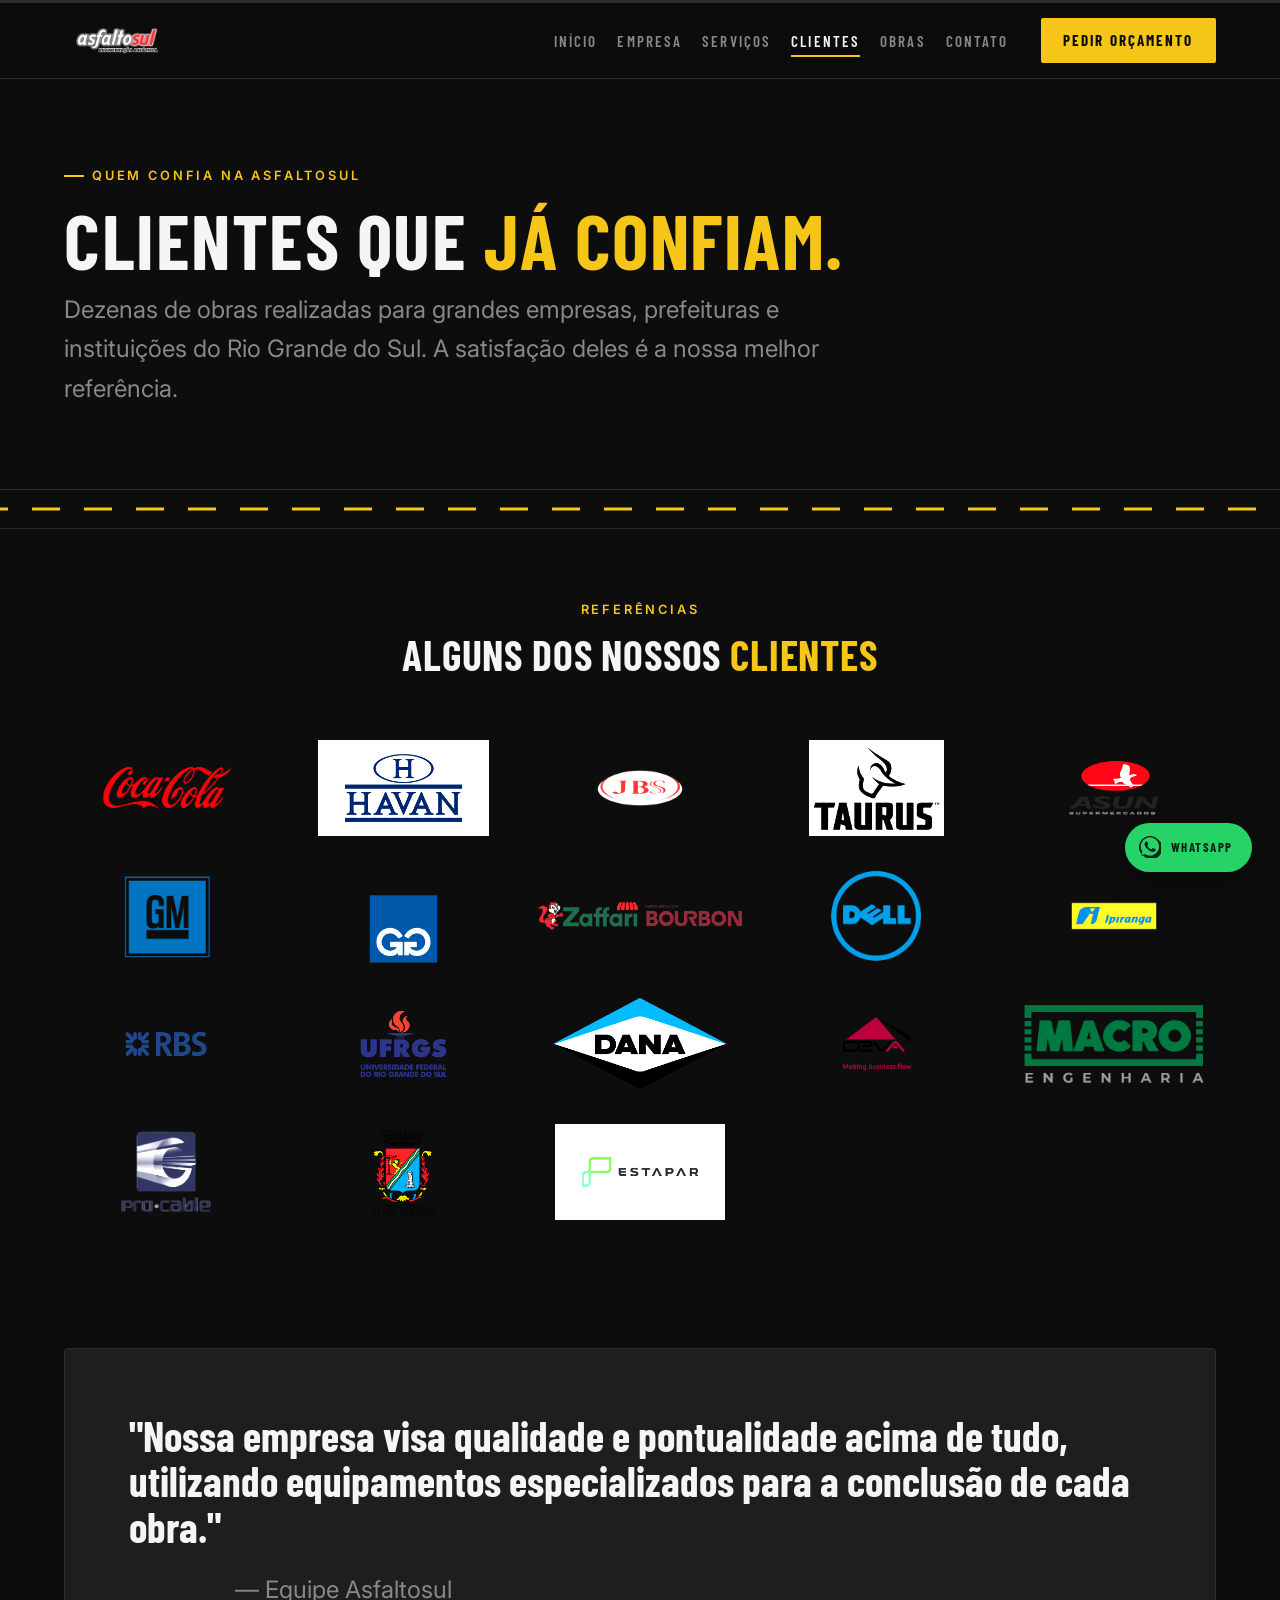
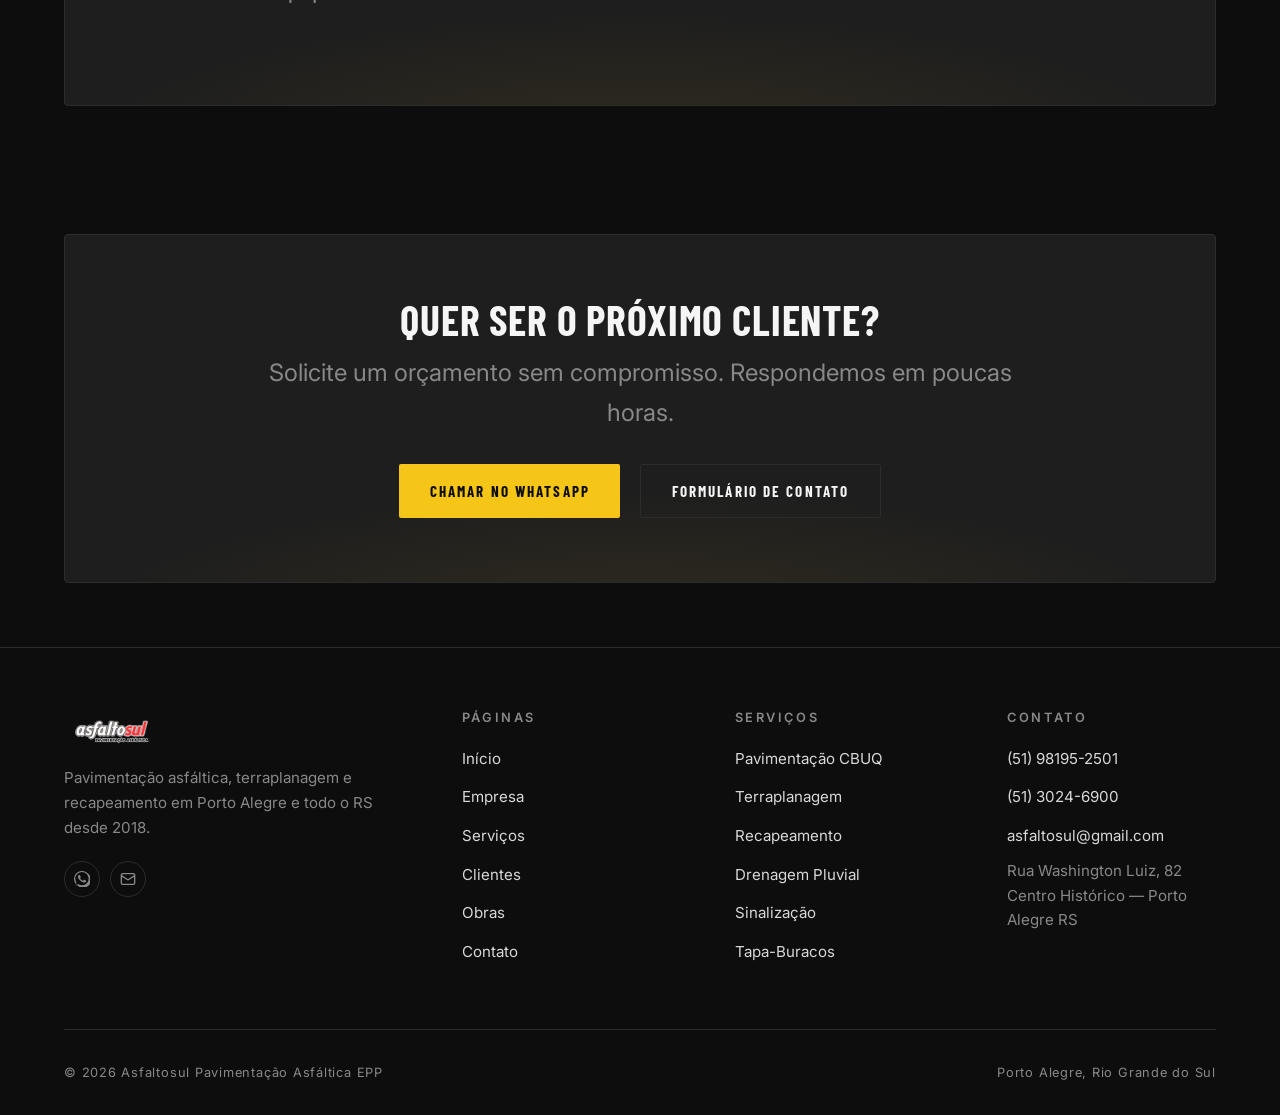
==== commit 7b3cceaa: "upd" ====
--- a/clientes.html
+++ b/clientes.html
@@ -139,12 +139,6 @@
       </div>
 
       <div class="cliente-card logo-hosted">
-        <img src="assets/clients/ulbra.png" alt="ULBRA" loading="lazy"
-             onerror="this.style.display='none'; this.nextSibling.style.display='block'">
-        <span style="display:none; font-family:var(--font-titulo); font-size:var(--fs-lg); font-weight:700; color:var(--cinza);">ULBRA</span>
-      </div>
-
-      <div class="cliente-card logo-hosted">
         <img src="assets/clients/macro.png" alt="Macro Engenharia" loading="lazy"
              onerror="this.style.display='none'; this.nextSibling.style.display='block'">
         <span style="display:none; font-family:var(--font-titulo); font-size:var(--fs-lg); font-weight:700; color:var(--cinza);">Macro Engenharia</span>
@@ -154,12 +148,6 @@
         <img src="assets/clients/cable.png" alt="Procable" loading="lazy"
              onerror="this.style.display='none'; this.nextSibling.style.display='block'">
         <span style="display:none; font-family:var(--font-titulo); font-size:var(--fs-lg); font-weight:700; color:var(--cinza);">Procable</span>
-      </div>
-
-      <div class="cliente-card logo-hosted">
-        <img src="assets/clients/minu.png" alt="Cia Minu" loading="lazy"
-             onerror="this.style.display='none'; this.nextSibling.style.display='block'">
-        <span style="display:none; font-family:var(--font-titulo); font-size:var(--fs-lg); font-weight:700; color:var(--cinza);">Cia. Minu</span>
       </div>
 
       <div class="cliente-card logo-hosted">
@@ -214,7 +202,7 @@
 <footer class="footer">
   <div class="container">
     <div class="footer-grid">
-      <div class="footer-brand"><img src="assets/img/logo.png" alt="Asfaltosul"><p>Pavimentação asfáltica, terraplanagem e recapeamento em Porto Alegre e todo o RS desde 2006.</p><div class="footer-social"><a href="https://api.whatsapp.com/send?phone=555198195250" target="_blank" rel="noopener" aria-label="WhatsApp"><svg viewBox="0 0 24 24" fill="currentColor"><path d="M20.52 3.48A12 12 0 0 0 3.47 20.53L2 22l1.5-.5 1-.34A12 12 0 1 0 20.52 3.48zm-8.52 18a10 10 0 0 1-5.18-1.45l-.37-.22-3.84 1 1-3.73-.24-.38A10 10 0 1 1 12 21.5zm5.5-7.43c-.3-.15-1.77-.87-2.04-.97s-.47-.15-.67.15-.77.97-.94 1.17-.35.22-.65.07a8.14 8.14 0 0 1-2.39-1.47 9 9 0 0 1-1.66-2.06c-.17-.3 0-.46.13-.6s.3-.35.44-.52a2 2 0 0 0 .3-.5.55.55 0 0 0 0-.52c-.07-.15-.67-1.62-.92-2.22s-.49-.5-.67-.51h-.57a1.1 1.1 0 0 0-.8.37 3.36 3.36 0 0 0-1.05 2.5 5.84 5.84 0 0 0 1.22 3.1 13.38 13.38 0 0 0 5.13 4.52c.72.31 1.28.5 1.72.64a4.14 4.14 0 0 0 1.9.12 3.09 3.09 0 0 0 2.02-1.43 2.5 2.5 0 0 0 .17-1.43c-.07-.12-.27-.2-.57-.35z"/></svg></a><a href="mailto:asfaltosul@gmail.com" aria-label="E-mail"><svg viewBox="0 0 24 24" fill="none" stroke="currentColor" stroke-width="2"><rect x="2" y="4" width="20" height="16" rx="2"/><path d="m22 7-8.97 5.7a1.94 1.94 0 0 1-2.06 0L2 7"/></svg></a></div></div>
+      <div class="footer-brand"><img src="assets/img/logo.png" alt="Asfaltosul"><p>Pavimentação asfáltica, terraplanagem e recapeamento em Porto Alegre e todo o RS desde 2018.</p><div class="footer-social"><a href="https://api.whatsapp.com/send?phone=555198195250" target="_blank" rel="noopener" aria-label="WhatsApp"><svg viewBox="0 0 24 24" fill="currentColor"><path d="M20.52 3.48A12 12 0 0 0 3.47 20.53L2 22l1.5-.5 1-.34A12 12 0 1 0 20.52 3.48zm-8.52 18a10 10 0 0 1-5.18-1.45l-.37-.22-3.84 1 1-3.73-.24-.38A10 10 0 1 1 12 21.5zm5.5-7.43c-.3-.15-1.77-.87-2.04-.97s-.47-.15-.67.15-.77.97-.94 1.17-.35.22-.65.07a8.14 8.14 0 0 1-2.39-1.47 9 9 0 0 1-1.66-2.06c-.17-.3 0-.46.13-.6s.3-.35.44-.52a2 2 0 0 0 .3-.5.55.55 0 0 0 0-.52c-.07-.15-.67-1.62-.92-2.22s-.49-.5-.67-.51h-.57a1.1 1.1 0 0 0-.8.37 3.36 3.36 0 0 0-1.05 2.5 5.84 5.84 0 0 0 1.22 3.1 13.38 13.38 0 0 0 5.13 4.52c.72.31 1.28.5 1.72.64a4.14 4.14 0 0 0 1.9.12 3.09 3.09 0 0 0 2.02-1.43 2.5 2.5 0 0 0 .17-1.43c-.07-.12-.27-.2-.57-.35z"/></svg></a><a href="mailto:asfaltosul@gmail.com" aria-label="E-mail"><svg viewBox="0 0 24 24" fill="none" stroke="currentColor" stroke-width="2"><rect x="2" y="4" width="20" height="16" rx="2"/><path d="m22 7-8.97 5.7a1.94 1.94 0 0 1-2.06 0L2 7"/></svg></a></div></div>
       <nav class="footer-col"><h4>Páginas</h4><ul><li><a href="index.html">Início</a></li><li><a href="empresa.html">Empresa</a></li><li><a href="servicos.html">Serviços</a></li><li><a href="clientes.html">Clientes</a></li><li><a href="obras.html">Obras</a></li><li><a href="contato.html">Contato</a></li></ul></nav>
       <nav class="footer-col"><h4>Serviços</h4><ul><li><a href="servicos.html">Pavimentação CBUQ</a></li><li><a href="servicos.html">Terraplanagem</a></li><li><a href="servicos.html">Recapeamento</a></li><li><a href="servicos.html">Drenagem Pluvial</a></li><li><a href="servicos.html">Sinalização</a></li><li><a href="servicos.html">Tapa-Buracos</a></li></ul></nav>
       <div class="footer-col"><h4>Contato</h4><ul><li><a href="tel:+555198195250">(51) 98195-2501</a></li><li><a href="tel:+555130246900">(51) 3024-6900</a></li><li><a href="mailto:asfaltosul@gmail.com">asfaltosul@gmail.com</a></li><li style="color:var(--cinza);font-size:var(--fs-sm);">Rua Washington Luiz, 82<br>Centro Histórico — Porto Alegre RS</li></ul></div>
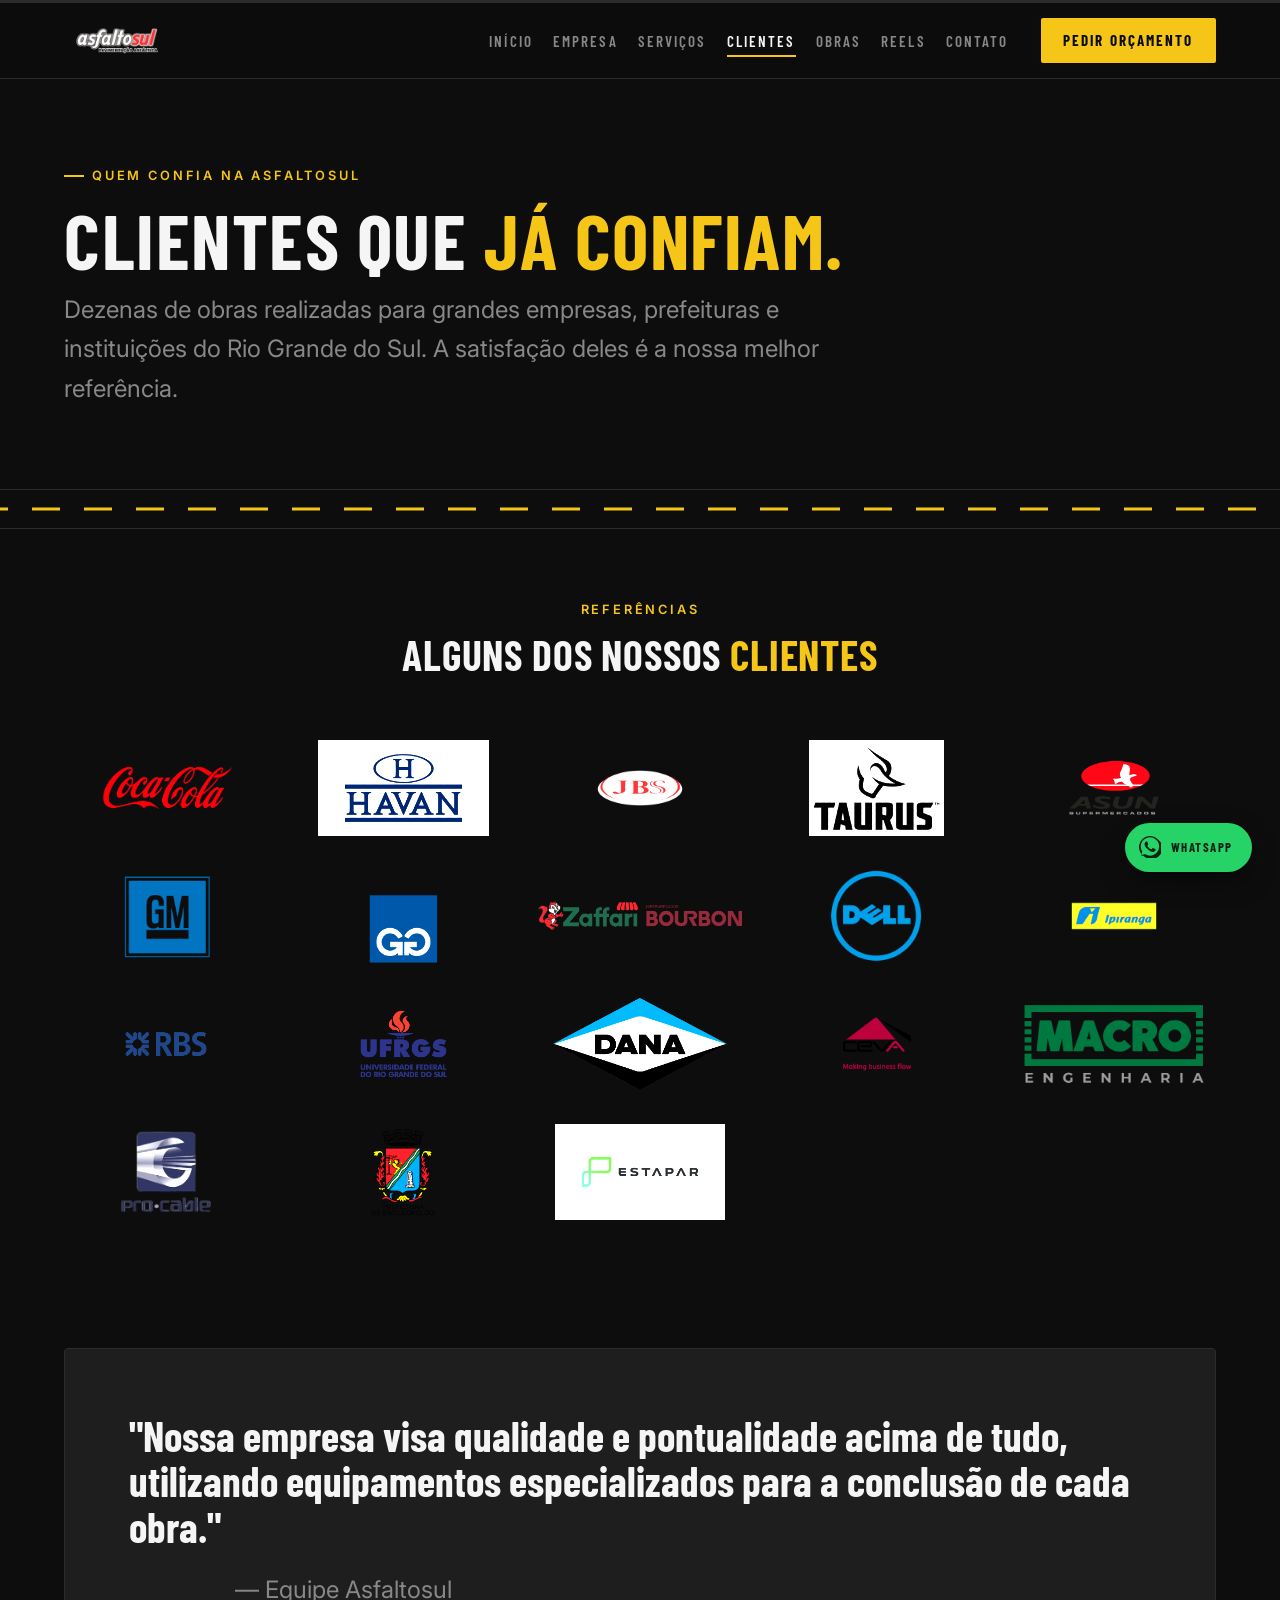
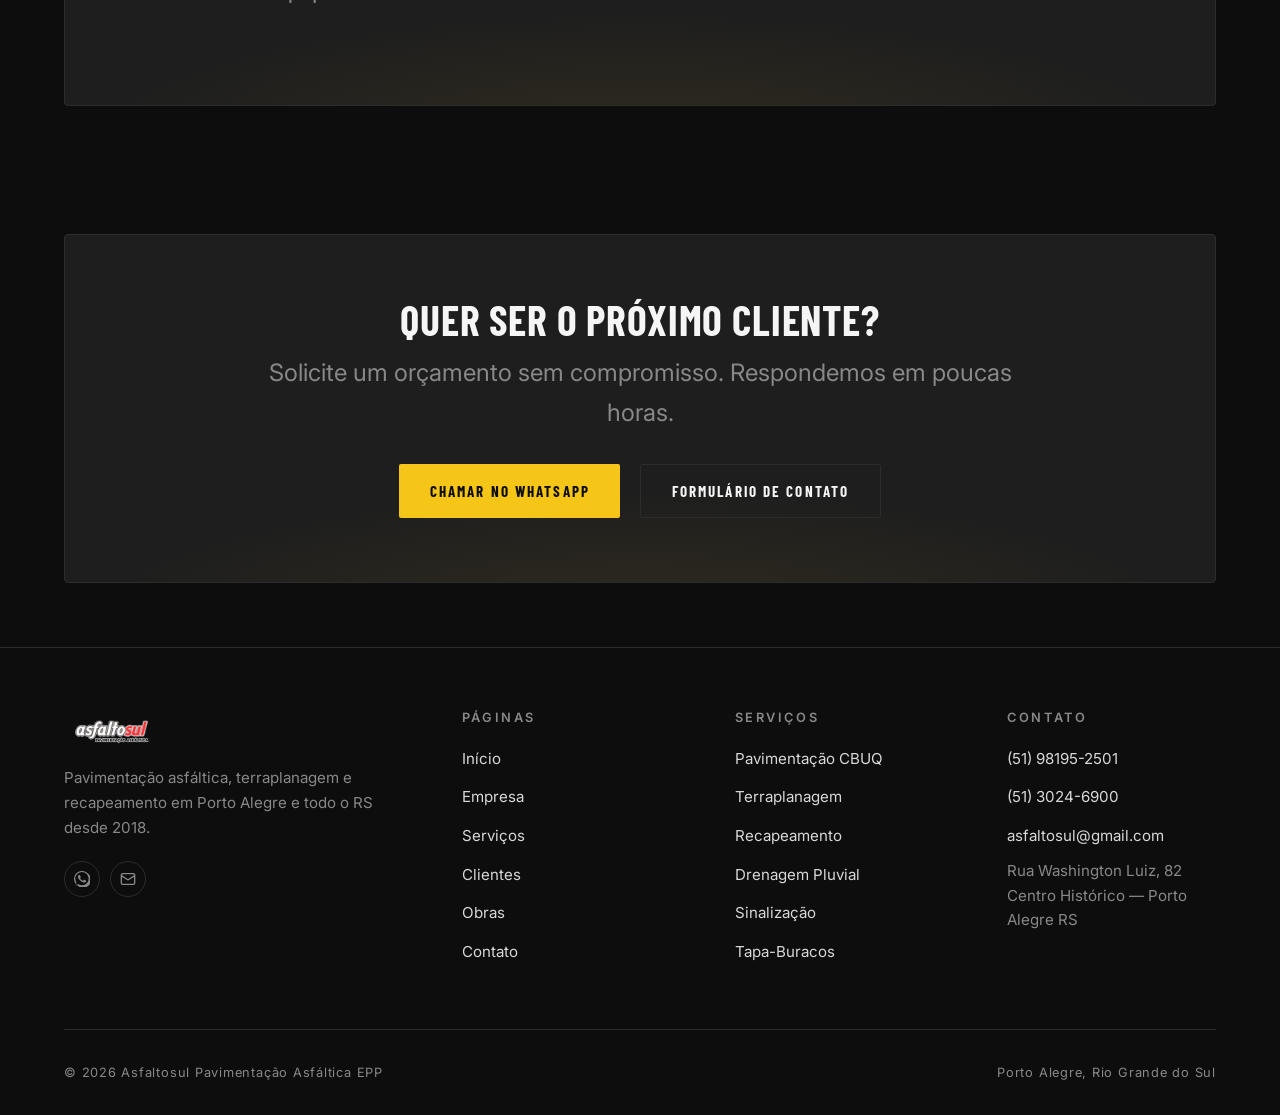
==== commit 25626bc5: "update rells on menu nav" ====
--- a/clientes.html
+++ b/clientes.html
@@ -25,6 +25,7 @@
         <li><a href="servicos.html">Serviços</a></li>
         <li><a href="clientes.html">Clientes</a></li>
         <li><a href="obras.html">Obras</a></li>
+        <li><a href="reels.html">Reels</a></li>
         <li><a href="contato.html">Contato</a></li>
       </ul>
       <a href="contato.html" class="btn-orcamento">Pedir orçamento</a>
--- a/assets/css/style.css
+++ b/assets/css/style.css
@@ -415,6 +415,45 @@
   transition:transform .6s var(--ease);
 }
 .obra-card:hover .obra-media img{ transform:scale(1.04); }
+
+.obra-media.video-switcher{
+  cursor:pointer;
+}
+.obra-media.video-switcher .video-switch-btn{
+  position:absolute;
+  bottom:1rem;
+  right:1rem;
+  z-index:10;
+  padding:.85rem 1rem;
+  border:none;
+  background:rgba(245,197,24,.95);
+  color:#141414;
+  border-radius:999px;
+  font-size:var(--fs-sm);
+  font-weight:700;
+  letter-spacing:.05em;
+  cursor:pointer;
+  transition:transform .2s, background .2s, box-shadow .2s;
+  box-shadow:0 10px 25px rgba(0,0,0,.25);
+}
+.obra-media.video-switcher .video-switch-btn:hover{
+  transform:scale(1.06);
+  background:rgba(245,197,24,1);
+}
+.obra-media.video-switcher .video-hint{
+  position:absolute;
+  bottom:4rem;
+  left:1rem;
+  right:1rem;
+  z-index:10;
+  padding:.6rem 1rem;
+  border-radius:999px;
+  background:rgba(0,0,0,.55);
+  color:#fff;
+  font-size:var(--fs-xs);
+  text-align:center;
+  pointer-events:none;
+}
 
 .obra-body{ padding:1.2rem 1.25rem 1.5rem; }
 .obra-tag{
